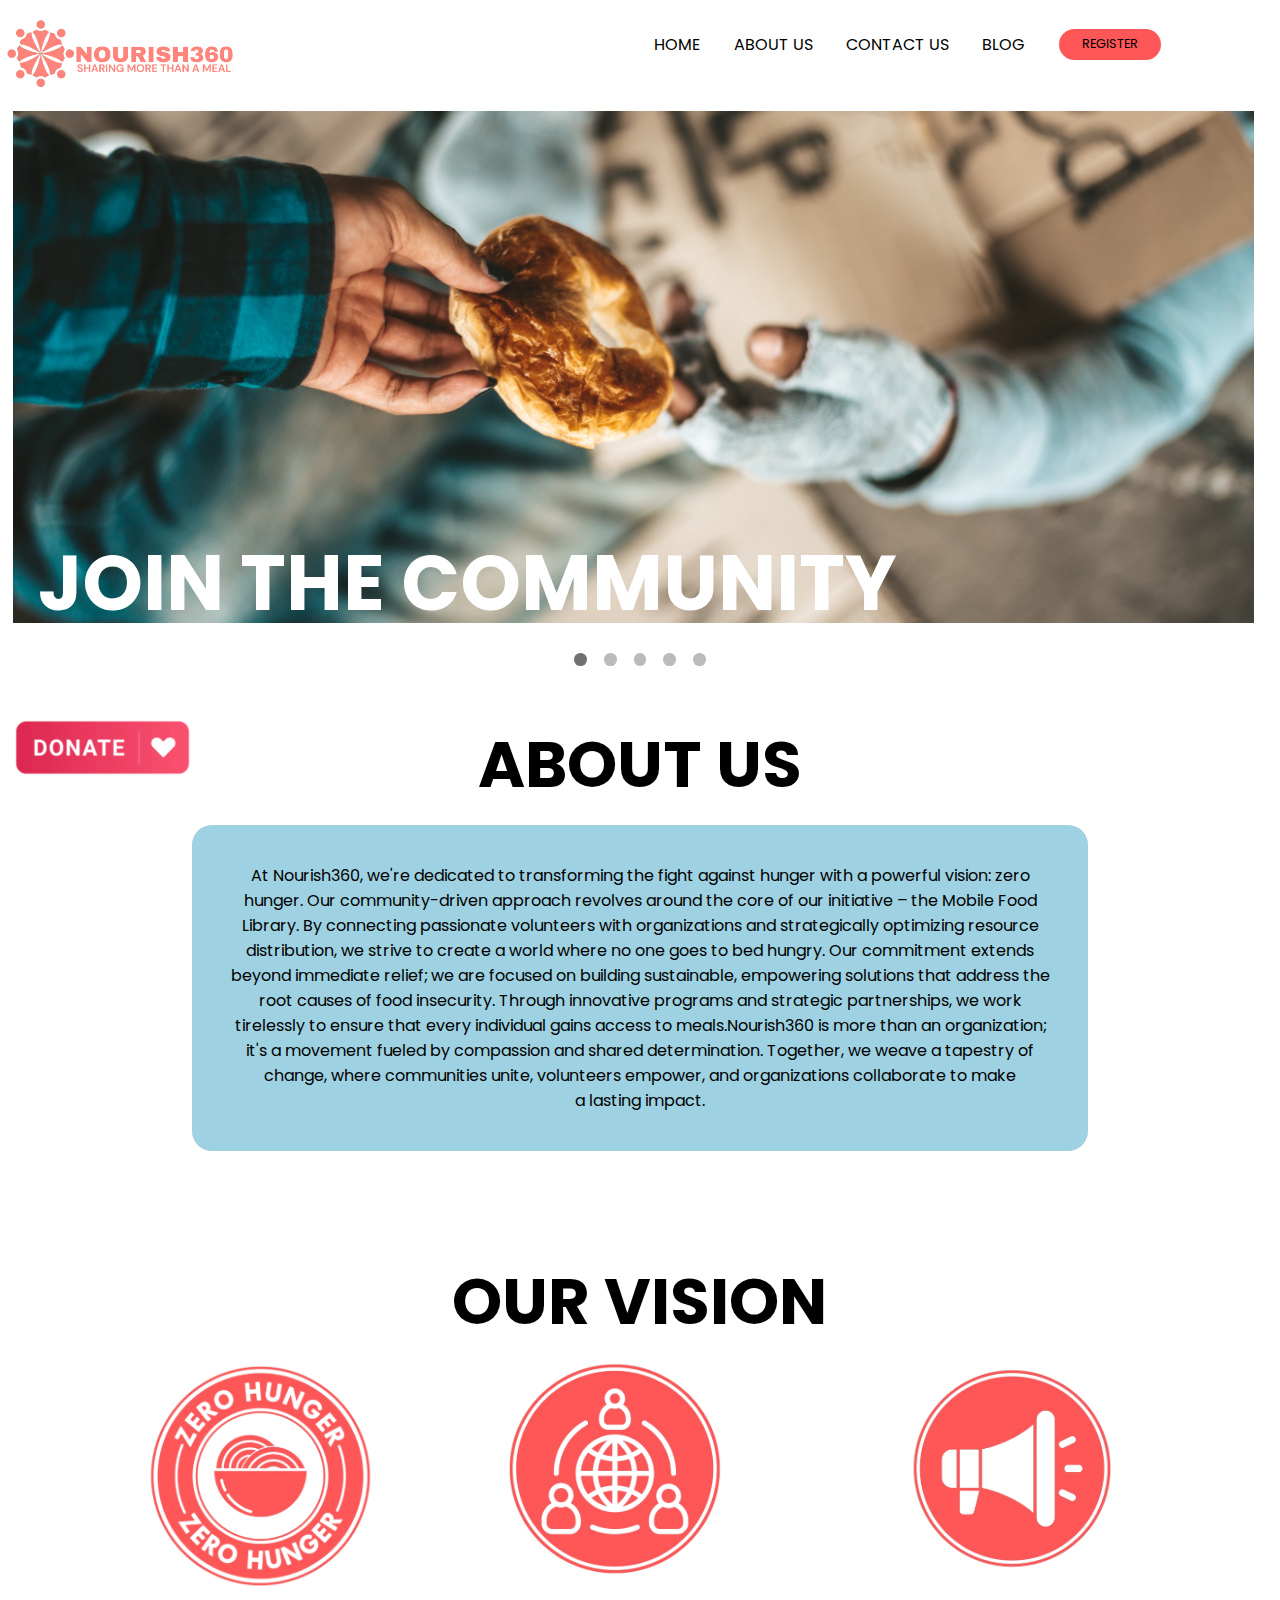
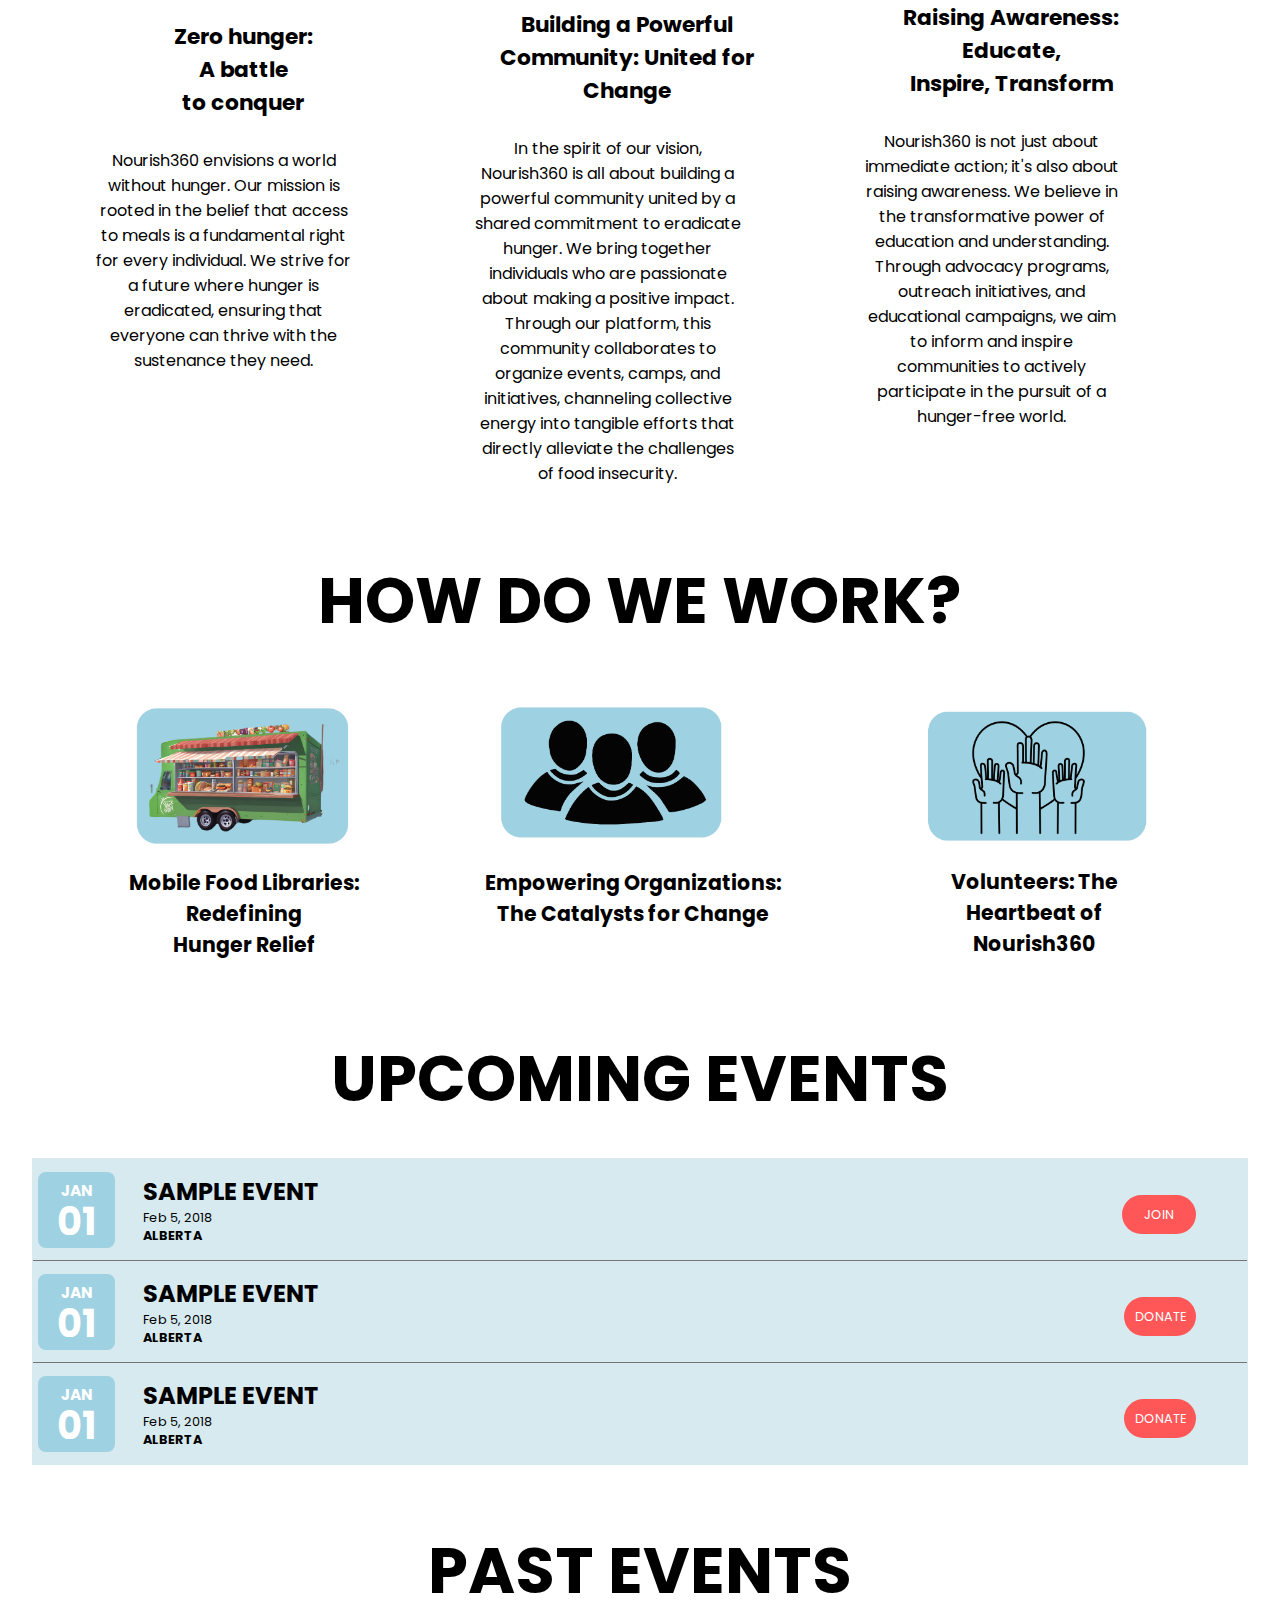
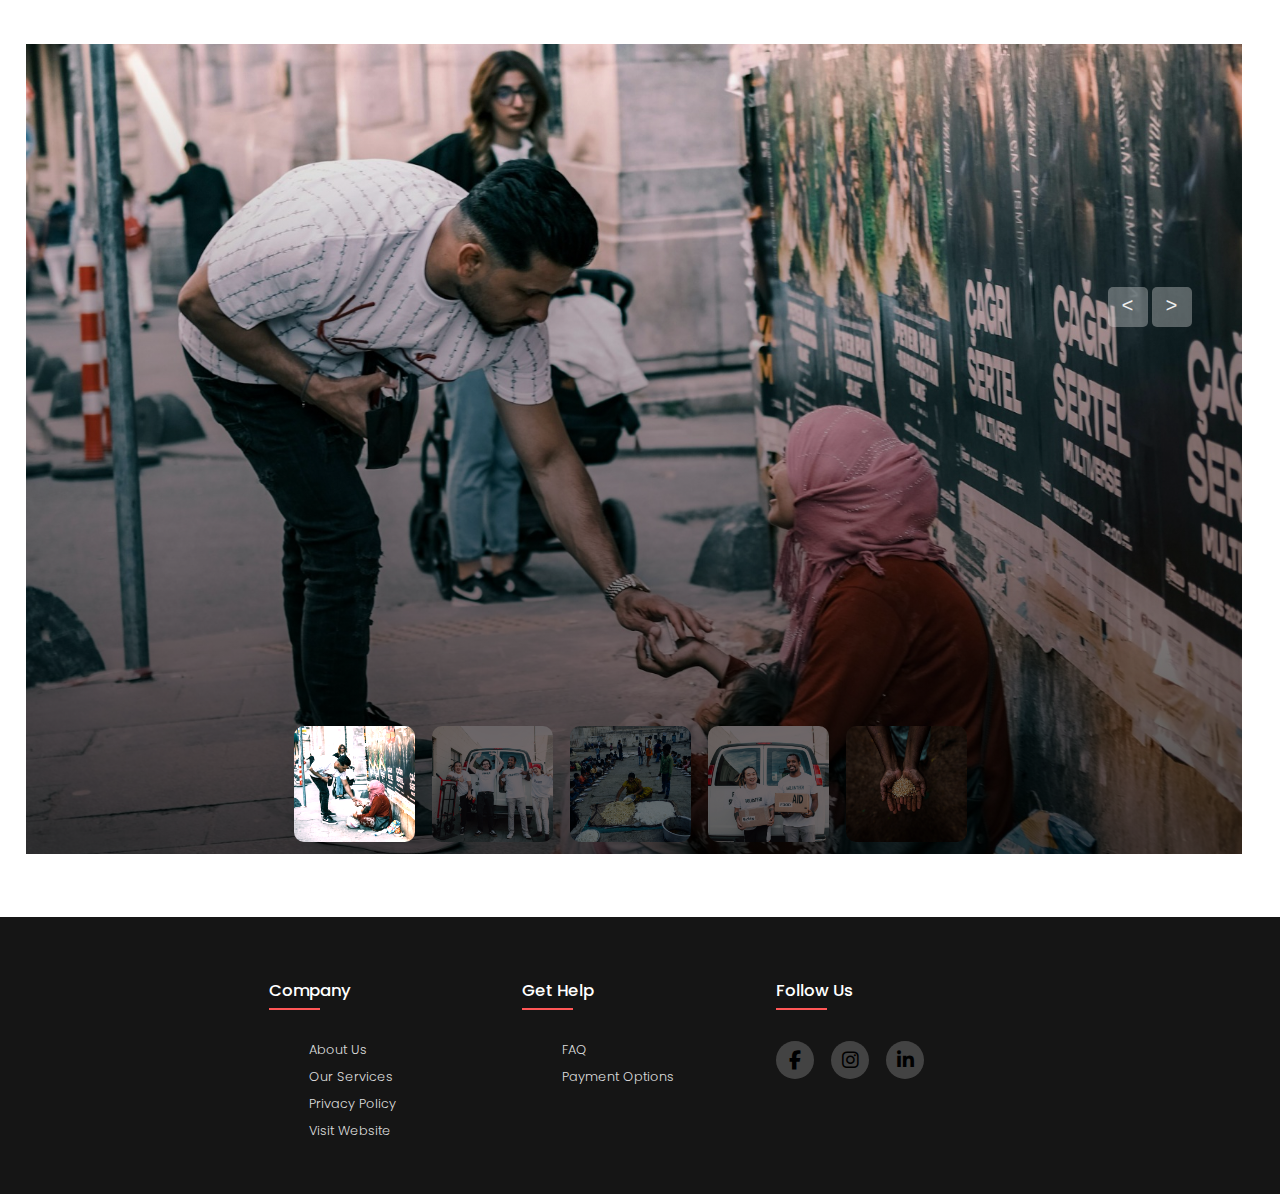
==== index.html @ f9d971f1 "Add files via upload" ====
<!DOCTYPE html>
<html lang="en">
<head>
    <meta charset="UTF-8">
    <meta name="viewport" content="width=device-width, initial-scale=1.0">
    <link rel="stylesheet" href="style.css">
    <link rel="stylesheet" href="https://cdnjs.cloudflare.com/ajax/libs/font-awesome/6.2.1/css/all.min.css" />
     <script src="https://code.jquery.com/jquery-3.6.4.min.js"></script>
    <title>Zero Hunger</title>
</head>
<body>
    <div class="header">
        <div class="logo"><img src="images/nourish.png" alt=""></div>
        <div class="donate">
          <a href="#">
            <img src="images/donateUs.png" alt="">
          </a>
        </div>
        <div>
           <ul class="nav">
            <li><a href="">HOME</a></li>
            <li><a href="">ABOUT US</a></li>
            <li><a href="">CONTACT US</a></li>
            <li><a href="">BLOG</a></li>
            <li><a href="#"><button id="register"><a href="registerPage.html" target="_blank">REGISTER</a></button></a></li>
           </ul>
        </div>
       
  
  
  <h1 class="community">JOIN THE COMMUNITY</h1>
  <div class="slideshow-container">
  
  <!-- Slide 1 -->
  <div class="mySlides fade">
    <div class="numbertext">1 / 5</div>
    <img src="./images/image1.jpg" style="width: 97vw; height: 40vw; object-position: center;">
  </div>
  
  <!-- Slide 2 -->
  <div class="mySlides fade">
    <div class="numbertext">2 / 5</div>
    <img src="./images/image2.jpg" style="width: 97vw; height: 40vw; object-position: center;">
  </div>
  
  <!-- Slide 3 -->
  <div class="mySlides fade">
    <div class="numbertext">3 / 5</div>
    <img src="./images/image3.jpg" style="width: 97vw; height: 40vw; object-position: center;">
    
  </div>
  
  <!-- Slide 4 -->
  <div class="mySlides fade">
    <div class="numbertext">4 / 5</div>
    <img src="./images/image4.jpg" style="width: 97vw; height: 40vw; object-position:top;">
   
  </div>
  
  <!-- Slide 5 -->
  <div class="mySlides fade">
    <div class="numbertext">5 / 5</div>
    <img src="./images/image5.jpg" style="width: 97vw; height: 40vw; object-position: center;">
 
  </div>
  
  </div>
  <br>
  
  <div class="dots" style="text-align:center">
    <span class="dot"></span> 
    <span class="dot"></span> 
    <span class="dot"></span>
    <span class="dot"></span>
    <span class="dot"></span>
  </div>

    </div>
    <div class="about">
        <h1 class="h1">ABOUT US</h1>
        <div class="about-para">
          At Nourish360, we're dedicated to transforming the fight against hunger with a powerful vision: zero hunger. Our community-driven approach revolves around the core of our initiative – the Mobile Food Library. By connecting passionate volunteers with organizations and strategically optimizing resource distribution, we strive to create a world where no one goes to bed hungry. Our commitment extends beyond immediate relief; we are focused on building sustainable, empowering solutions that address the root causes of food insecurity. Through innovative programs and strategic partnerships, we work tirelessly to ensure that every individual gains access to meals.Nourish360 is more than an organization; it's a movement fueled by compassion and shared determination. Together, we weave a tapestry of change, where communities unite, volunteers empower, and organizations collaborate to make a lasting impact.</div>
    </div>
    <div class="vision">
        <h1 class="h1">OUR VISION</h1>
        <div class="visions">
            <div><img class="img1" src="./images/vision1.png" alt="">
              <h4>Zero hunger:<br> A battle <br>to conquer</h4>
            <p>Nourish360 envisions a world without hunger. Our mission is rooted in the belief that access to meals is a fundamental right for every individual. We strive for a future where hunger is eradicated, ensuring that everyone can thrive with the sustenance they need.
            </p></div>
            <div><img class="img2" src="./images/vision2.png" alt=""> 
              <h4>Building a Powerful Community: United for Change
              </h4>
              <p>In the spirit of our vision, Nourish360 is all about building a powerful community united by a shared commitment to eradicate hunger. We bring together individuals who are passionate about making a positive impact. Through our platform, this community collaborates to organize events, camps, and initiatives, channeling collective energy into tangible efforts that directly alleviate the challenges of food insecurity. 
              </p></div>
            <div>
              <img class="img3" src="./images/vision3.png" alt=""> 
              <h4>Raising Awareness:<br> Educate,<br> Inspire, Transform
              </h4>
              <p>Nourish360 is not just about immediate action; it's also about raising awareness. We believe in the transformative power of education and understanding. Through advocacy programs, outreach initiatives, and educational campaigns, we aim to inform and inspire communities to actively participate in the pursuit of a hunger-free world.</p></div>
        </div>
    </div>
    <div class="work">
      <h1 class="h1">HOW DO WE WORK?</h1>
      <div class="works">
        <div><img class="img1" src="./images/truck.png" alt="">
        <p>Mobile Food Libraries: Redefining Hunger Relief</p></div>
        <div><img src="./images/organisation.png" alt=""> <p>Empowering Organizations: The Catalysts for Change</p></div>
        <div><img class="img2" src="./images/volunteer.png" alt=""> <p>Volunteers: The Heartbeat of Nourish360</p></div>
    </div>
    </div>
    <div class="upcoming">
      <h1 class="h1">UPCOMING EVENTS</h1>
      <div class="event-calendar">
        <div class="events-body">
          <ul>
             <li>
               <a href="">
              <div class="event-left-content">
                <div class="title-event">
                   <h2> sample event</h2>
                  <div class="event-date"> Feb 5, 2018</div>
                  <div class="event-location"> Alberta</div>
                </div>
              </div>
              <div class="event-icon"> 
                <div class="month">jan </div> 
                <div class="date">01 </div> 
              </div>
               </a>
               <div >
                <button class="buttons join">JOIN</button>
               </div>
            </li>
            <li>
               <a href="">
              <div class="event-left-content">
                <div class="title-event">
                   <h2> sample event</h2>
                  <div class="event-date"> Feb 5, 2018</div>
                  <div class="event-location"> Alberta</div>
                </div>
              </div>
              <div class="event-icon"> 
                <div class="month">jan </div> 
                <div class="date">01 </div> 
              </div>
               </a>
               <div>
                <button class="donate buttons">DONATE</button>
               </div>
            </li>
            
             <li>
               <a href="">
              <div class="event-left-content">
                <div class="title-event">
                   <h2> sample event</h2>
                  <div class="event-date"> Feb 5, 2018</div>
                  <div class="event-location"> Alberta</div>
                </div>
              </div>
              <div class="event-icon"> 
                <div class="month">jan </div> 
                <div class="date">01 </div> 
              </div>
               </a>
               <div >
                <button class="donate buttons">DONATE</button>
               </div>
            </li>
                
                
          </ul>
        </div>
        
      </div>
    </div>
    <div class="past-events">
      <h1 class="h1">PAST EVENTS</h1>
      <div class="slider">
        <!-- list Items -->
        <div class="list">
            <div class="item active">
                <img src="images/past1.jpg">
                <div class="content">
                    <p></p>
                    <h2></h2>
                    <p>
                    
                    </p>
                </div>
            </div>
            <div class="item">
                <img src="images/past2.jpg">
                <div class="content">
                    <p></p>
                    <h2></h2>
                    <p>
                      
                    </p>
                </div>
            </div>
            <div class="item">
                <img src="images/past3.jpg">
                <div class="content">
                    <p></p>
                    <h2></h2>
                    <p>
                       
                    </p>
                </div>
            </div>
            <div class="item">
                <img src="images/past4.jpg">
                <div class="content">
                    <p></p>
                    <h2></h2>
                    <p>
                       
                    </p>
                </div>
            </div>
            <div class="item">
                <img src="images/past5.jpg">
                <div class="content">
                    <p></p>
                    <h2></h2>
                    <p>
                        
                    </p>
                </div>
            </div>
        </div>
        <!-- button arrows -->
        <div class="arrows">
            <button id="prev"><</button>
            <button id="next">></button>
        </div>
        <!-- thumbnail -->
        <div class="thumbnail">
            <div class="item active">
                <img src="images/past1.jpg">
            </div>
            <div class="item">
                <img src="images/past2.jpg">
               
            </div>
            <div class="item">
                <img src="images/past3.jpg">
               
            </div>
            <div class="item">
                <img src="images/past4.jpg">
                
            </div>
            <div class="item">
                <img src="images/past5.jpg">
                
            </div>
        </div>
    </div>

  
    </div>
    <div class="downloads">
      <img src="" alt="">
      <img src="" alt="">
    </div>
    <footer class="footer">
      <div class="container row">
        <div class="footer-col">
          <h4>company</h4>
          <ul>
            <li><a href="#">about us</a></li>
            <li><a href="#">our services</a></li>
            <li><a href="#">privacy policy</a></li>
            <li><a href="#">visit website</a></li>
          </ul>
        </div>
        <div class="footer-col">
          <h4>get help</h4>
          <ul>
            <li><a href="#">FAQ</a></li>
            <li><a href="#">payment options</a></li>
          </ul>
        </div>
        <div class="footer-col">
          <h4>follow us</h4>
          <div class="social-links">
            <a href="#"><i class="fa-brands fa-facebook-f"></i></a>
            <a href="#"><i class="fa-brands fa-instagram"></i></a>
            <a href="#"><i class="fa-brands fa-linkedin-in"></i></a>
          </div>
        </div>
      </div>
    </footer>
    <script src="script.js"></script>
</body>
</html>
---- style.css ----
@import url('https://fonts.googleapis.com/css2?family=Barlow+Semi+Condensed:wght@600&family=Lunasima&family=M+PLUS+Rounded+1c&family=Poppins:wght@200;300&family=Roboto:wght@300&family=Rubik+Moonrocks&family=Signika+Negative:wght@300&family=Vast+Shadow&family=Wendy+One&display=swap');
*{
    font-family: 'Poppins', sans-serif;
    text-decoration: none;
    list-style-type: none;
    color:black;
    box-sizing: border-box;
}
body{
    width: 100%;
    height:100%;
    margin: 0;
    padding: 0;
    overflow-x: hidden;
   color:black;
}
*::selection{
  background-color: #9ED1E1;
}
.header{
    height: 8vw;
}
.nav{
    display: flex;
    position: absolute;
    right: 8vw;
    top:1vw;
    align-items: center;
    justify-content: space-evenly;
}
.nav li{
    padding-left: 1.3vw;
    padding-right: 1.3vw;
    
}
.nav a:hover{
    color: #FF5757;
}
#register{
    background-color:#FF5757;
    width:8vw;
    padding: 0.4rem;
    color:white;
    font-size: 1vw;
    border: none;
      border-radius: 20px;
}
.cover .main{
    position: absolute;
    top:7vw;
    left: 1vw;

}
.line1{
    position: relative;
     top:5vw;
}
.logo img{
    width:19vw;
    /* padding: 1vw 1vw 0 1vw; */
}
/* Slideshow container */
#slideshow-container {
  width: 98vw;
  height: 40vw;
  overflow: hidden;
  position: relative;
  margin: auto;
  top:100%;
}

.community{
  position:absolute;
  top: 37vw;
  z-index: 10;
  left:3vw;
  color:white;
  font-size: 6vw;

}
.works p{
  font-weight: bold;
  font-size: 1.6vw;
}
/* Hide the images by default */


/* Next & previous buttons */
.prev, .next {
  cursor: pointer;
  position: absolute;
  top: 50%;
  width: auto;
  margin-top: 1vw;
  padding: 1vw;
  color: white;
  font-weight: bold;
  font-size: 1vw;
  transition: 0.6s ease;
  border-radius: 0 3px 3px 0;
  user-select: none;
}

/* Position the "next button" to the right */
.next {
  right: 0;
  border-radius: 3px 0 0 3px;
}

/* On hover, add a black background color with a little bit see-through */
.prev:hover, .next:hover {
  background-color: rgba(0,0,0,0.8);
}

.mySlides {display: none;}
img {vertical-align: middle;}

/* Slideshow container */
.slideshow-container {
  width: 95vw;
  position: relative;

  margin-left: 1vw;
  top:-2vw;
}

/* Caption text */
.text {
  color: #f2f2f2;
  font-size: 1vw;
  padding: 8px 12px;
  position: absolute;
  bottom: 8px;
  width: 100%;
  text-align: center;
}

/* Number text (1/3 etc) */
.numbertext {
  color: #f2f2f2;
  font-size: 12px;
  padding: 8px 12px;
  position: absolute;
  top: 0;
}
.donate a img{
  position: fixed;
  width: 14vw;
  bottom:8vw;
  z-index:99;
  left:1vw;
}
/* The dots/bullets/indicators */
.dot {
  cursor: pointer;
  height: 1vw;
  width: 1vw;
  margin: 0 0.5vw;
  background-color: #bbb;
  border-radius: 50%;
  display: inline-block;
  transition: background-color 0.6s ease;
}

.active, .dot:hover {
  background-color: #717171;
}

/* Fading animation */
.fade {
  animation-name: fade;
  animation-duration: 1.5s;
}
.visions h4{
  font-size: 1.7vw;
  width: 80%;
  position: relative;
  text-align: center;
}
.visions p{
  text-align: center;
  width: 70%;
}
.works p{
  text-align: center;
  width:70%;
  position: relative;
  left:4vw;
}
#register a:hover{
  color:#DDD;
}
@keyframes fade {
  from {opacity: .4}
  to {opacity: 1}
}
.dots{
    position: relative;
    top:-2vw;
}
.mySlides img
{
   object-fit: cover;
   object-position: center;
   position: relative;

}
.title-event h2{
  color:black;
}
.about{
    position: relative;
    top:47vw;
}
 .h1{ 
    display: flex; 
    flex-direction: row; 
    font-size: 5vw;
    margin: 1vw;
    font-weight: 6000;
} 
.about-para{
    margin: 0 15vw;
    padding: 3vw;
    border-radius: 20px ;
    text-align: center;
    background-color: #9ED1E1;
}
  
.h1:before, 
.h1:after { 
    content: ""; 
    /* flex: 1 1;  */
    border-bottom: 1px solid black;
   
    margin: auto; 
   
} 
.vision{
    position: relative;
    top:54vw;
}
.visions, .works{
    display: flex;
    width:90%;
    margin-left: 5%;
}
.visions img{
    width: 18vw;
    margin: 0 5vw;
    position: relative;

}
.visions .img1{
    width:20vw;
    left:-2vw;
}
.visions .img2{
  left:-3vw;
}
.visions .img3{
  left: -3vw;
    width:20vw;
}
.work{
  position: relative;
    top:57vw;
}
.works img{
  width: 18vw;
  margin: 3vw 5vw 0 5vw;
}
.upcoming{
  position: relative;
    top:60vw;
}
.visions{
  position: relative;
  left:2vw;
}
.event-calendar *,
.event-calendar div
{
  -webkit-transition: all 0.3s ease;
-moz-transition: all 0.3s ease;
-ms-transition: all 0.3s ease;
-o-transition: all 0.3s ease;
transition: all 0.3s ease;
}


.event-calendar {
  border:1px solid #d7eaef;
  width:95%;
  margin: 2.5%;
  background:#d7eaef;

}

.event-calendar a {
  text-decoration:none;
  color:#181718;
  

}

.event-calendar a:hover {
  opacity:.7;
  color:#9ED1E1;
}

.event-calendar a:hover .title-event {
  transform:translate(5%,0);
  -webkit-transform:translate(5%,0);
  -moz-transform:translate(5%,0);
  
}



.event-calendar ul,
.event-calendar ul li,
.event-calendar h1,
.event-calendar h2
{
  margin:0;
  padding:0;
  list-style:none;
}

.event-calendar .events-body ul li {
  position:relative;
   border-bottom:1px solid #777474;
}
.event-calendar .events-body ul li:last-child {
  border:0;
}

.event-calendar .heading-title {
  padding:10px 20px;
  text-transform:uppercase;
  border-bottom:4px solid #000;
  font-size:.9em;
  position:relative;
}

.event-calendar .icon-box {
  position:absolute;
  right:20px;
  top:0;
  bottom:0;
  margin:auto;
  height:6vw;
  font-size:1.8em;
}

/* EVENTS LEFT CONTES */
.event-calendar .event-left-content {
  padding:15px 20px;
}


.event-calendar .event-left-content .title-event {
  width:80%;
}

.event-calendar .event-left-content .title-event h2 {
  text-transform:uppercase;
  margin-right:6vw;
  padding:0;

}

.event-calendar .event-left-content .event-date {
  font-size:.8em;
}

.event-calendar .event-left-content .event-location {
  text-transform:uppercase;
  font-weight:bold;
  font-size:.8em;
}


/* EVENT ICON HOLDER  */
.event-calendar .event-icon{
  position:absolute;
  width:auto;
  height:6vw;
  display:block;
  background:#9ED1E1;
  left:0.4vw;
  top:0;
  bottom:0;
  margin:auto;
  text-align:center;
  color:#fff;
  width: 6vw;
  -webkit-border-radius: 8px;
  border-radius: 8px;
  
  padding:2px 10px;
    
}

.event-calendar .event-icon .month,
.event-calendar .event-icon .date {
  display:block;
}

.event-calendar .event-icon .month {
  text-transform:uppercase;
  font-weight:bold;
  font-size:1.2vw;
  margin-top:5px;
  color:white;
}

.event-calendar .event-icon .date {
  font-size:3vw;
  font-weight:bold;
  color: white;
  margin-top: -0.7vw;;
}
.title-event{
  position: relative;
  left:7vw;
}
.buttons {
  position: absolute;
  right: 4vw;
  top:2.8vw;
  color: #fff;
  background-color: #FF5757;
  border:none ;
  padding: 0.8vw;
  border-radius: 25px;
  font-size: 1vw;
}
.join{
  padding-left: 1.7vw;
  padding-right: 1.7vw;
}
.buttons:hover{
  font-size:1.2vw ;
}
.past-events{
  position: relative;
  top:62vw;
}
svg{
  width: 25px;
}
header{
  width: 1200px;
  max-width: 90%;
  margin: auto;
  display: grid;
  grid-template-columns: 50px 1fr 50px;
  grid-template-rows: 50px;
  justify-content: center;
  align-items: center;
  position: relative;
  z-index: 100;
}
header .logo{
  font-weight: bold;
}
header .menu{
  padding: 0;
  margin: 0;
  list-style: none;
  display: flex;
  justify-content: center;
  gap: 20px;
  font-weight: 500;
}
/* css slider */
.slider{
  height: 90vh;
  margin-top: 2vw;
  position: relative;
  width:95%;
  margin-left: 2vw;
}
.slider .list .item{
  position: absolute;
  inset: 0 0 0 0;
  overflow: hidden;
  opacity: 0;
  transition: .5s;
  color:white;
}
.slider .list .item img{
  width: 100%;
  height: 100%;
  object-fit: cover;
}
.slider .list .item::after{
  content: '';
  width: 100%;
  height: 100%;
  position: absolute;
  left: 0;
  bottom: 0;
  background-image: linear-gradient(
      to top, #000000b2 2%, transparent
  );
}
.slider .list .item .content{
  position: absolute;
  left: 10%;
  top: 20%;
  z-index: 1;
  width:35vw;
}
.slider .list .item .content p:nth-child(1){
  text-transform: uppercase;
  letter-spacing: 0.2vw;
}
.slider .list .item .content h2{
  font-size: 8vw;
  margin: 0;
}
.slider .list .item.active{
  opacity: 1;
  z-index: 10;
}
.item.active{
  background: none;
}

@keyframes showContent {
  to{
      transform: translateY(0);
      filter: blur(0);
      opacity: 1;
  }
}
.slider .list .item.active p:nth-child(1),
.slider .list .item.active h2,
.slider .list .item.active p:nth-child(3){
  transform: translateY(30px);
  filter: blur(20px);
  opacity: 0;
  animation: showContent .5s .7s ease-in-out 1 forwards;
}
.slider .list .item.active h2{
  animation-delay: 1s;
}
.slider .list .item.active p:nth-child(3){
  animation-duration: 1.3s;
}
.arrows{
  position: absolute;
  top: 30%;
  right: 50px;
  z-index: 100;
}
.arrows button{
  background-color: #eee5;
  border: none;
  font-family: monospace;
  width: 40px;
  height: 40px;
  border-radius: 5px;
  font-size: x-large;
  color: #eee;
  transition: .5s;
}
.arrows button:hover{
  background-color: #eee;
  color: black;
}
.thumbnail{
  position: absolute;
  bottom: -3vw;
  z-index: 11;
  display: flex;
  gap: 10px;
  width: 100%;
  padding: 0 1vw;
  box-sizing: border-box;
  overflow: auto;
  justify-content: center;
}
.thumbnail::-webkit-scrollbar{
  width: 0;
}
.thumbnail .item{
  width: 10vw;
  height: 13vw;
  filter: brightness(.5);
  transition: .5s;
  flex-shrink: 0;
}
.thumbnail .item img{
  width: 95%;
  height: 70%;
  object-fit: cover;
  border-radius: 10px;
}
.thumbnail .item.active{
  filter: brightness(1.5);
}
.thumbnail .item .content{
  position: absolute;
  inset: auto 10px 10px 10px;
}
.content p, h2{
  color:#fff;
}
.list{
  width:95%;
}

.footer {
  background-color: #151515;
  padding: 3vw 20vw;
}

.container {
  margin: auto;
}

.row {
  display: flex;
  flex-wrap: wrap;
}

ul {
  list-style: none;
}

.footer-col {
  width: 33%;
  padding: 0 1vw;
}

.footer-col h4 {
  font-size: 1.3vw;
  color: #FFF;
  text-transform: capitalize;
  margin-bottom: 3vw;
  font-weight: 500;
  position: relative;
}

.footer-col h4::before {
  content: "";
  position: absolute;
  left: 0;
  bottom: -0.6vw;
  background-color:#FF5757;
  width: 4vw;
  height: 2px;
}

.footer-col ul li:not(:last-child) {
  margin-bottom: 0.7vw;
}

.footer-col ul li a {
  color: #DDD;
  display: block;
  font-size: 1vw;
  font-weight: 300;
  text-transform: capitalize;
  text-decoration: none;
  transition: all 0.3s ease;
}

.footer-col ul li a:hover {
  color: #FFF;
  padding-left: 1vw;
}

.footer-col .social-links a {
  color: #FFF;
  background-color: rgba(255, 255, 255, 0.2);
  display: inline-block;
  height: 3vw;
  width: 3vw;
  font-size: 1.5vw;
  border-radius: 50%;
  text-align: center;
  margin: 0 1vw 1vw 0;
  line-height: 3.2vw;
  transition: all 0.5s ease;
}

.footer-col .social-links a:hover {
  color: #151515;
  background-color: #FFF;
}
.footer{
  position: relative;
  top:65vw;
}
@media(max-width: 767px) {
  .footer-col {
    width: 50%;
    margin-bottom: 30px;
  }
}

@media(max-width: 574px) {
  .footer-col {
    width: 100%;
  }
}
@media screen and (max-width: 678px) {
  .thumbnail{
      justify-content: start;
  }
  .slider .list .item .content h2{
      font-size: 60px;
  }
  .arrows{
      top: 10%;
  }
}
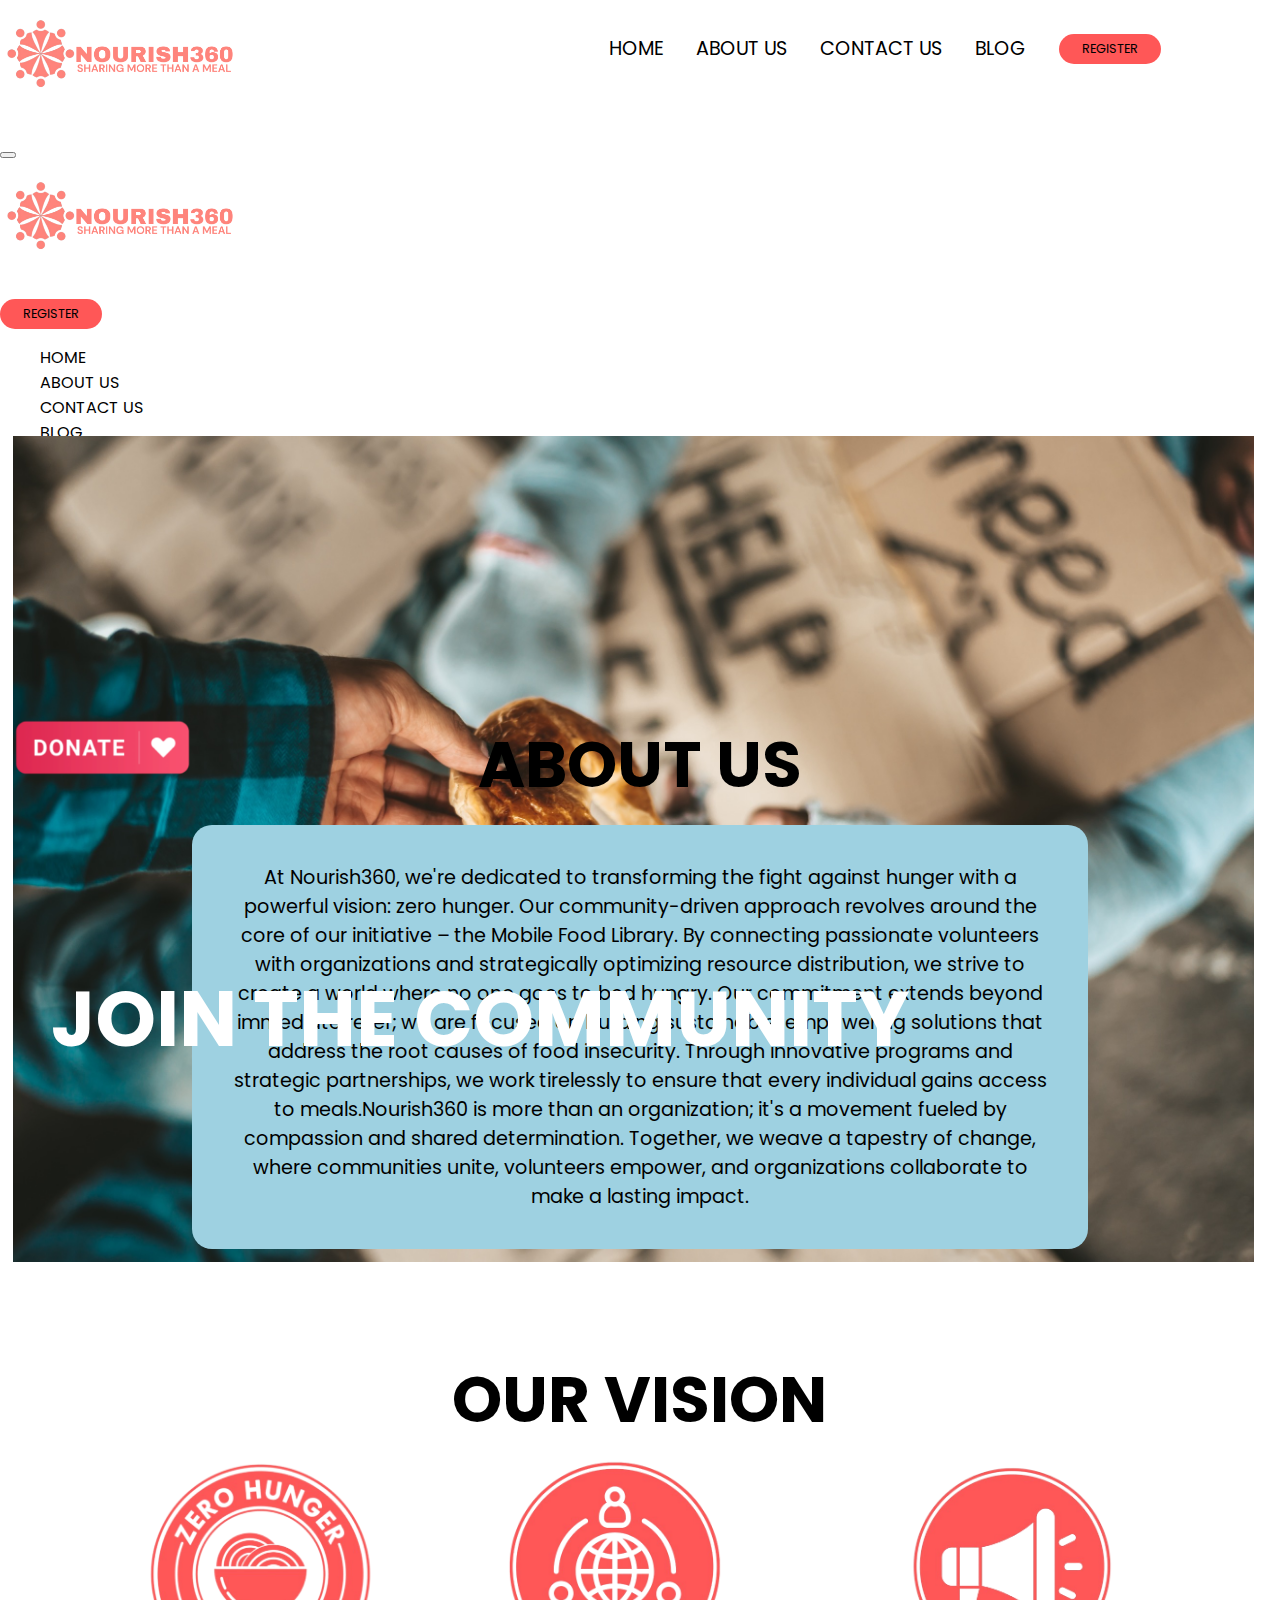
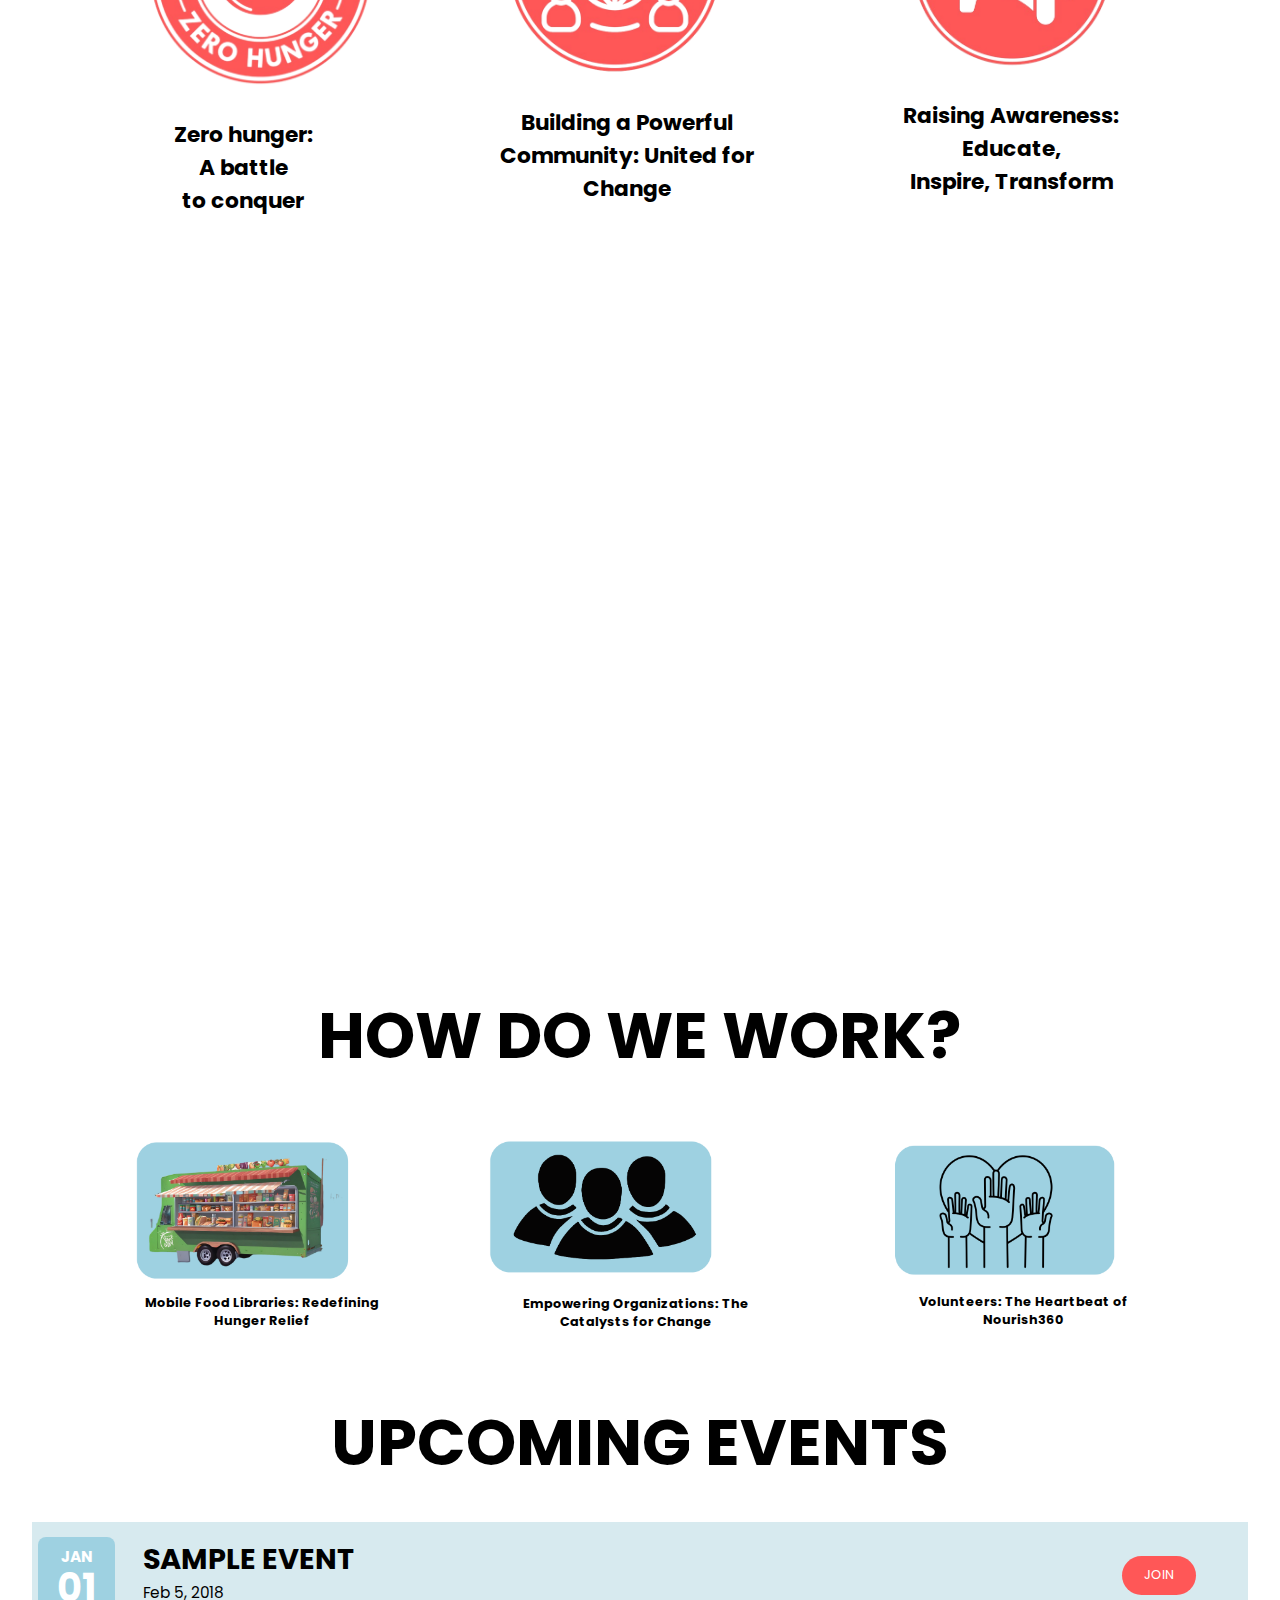
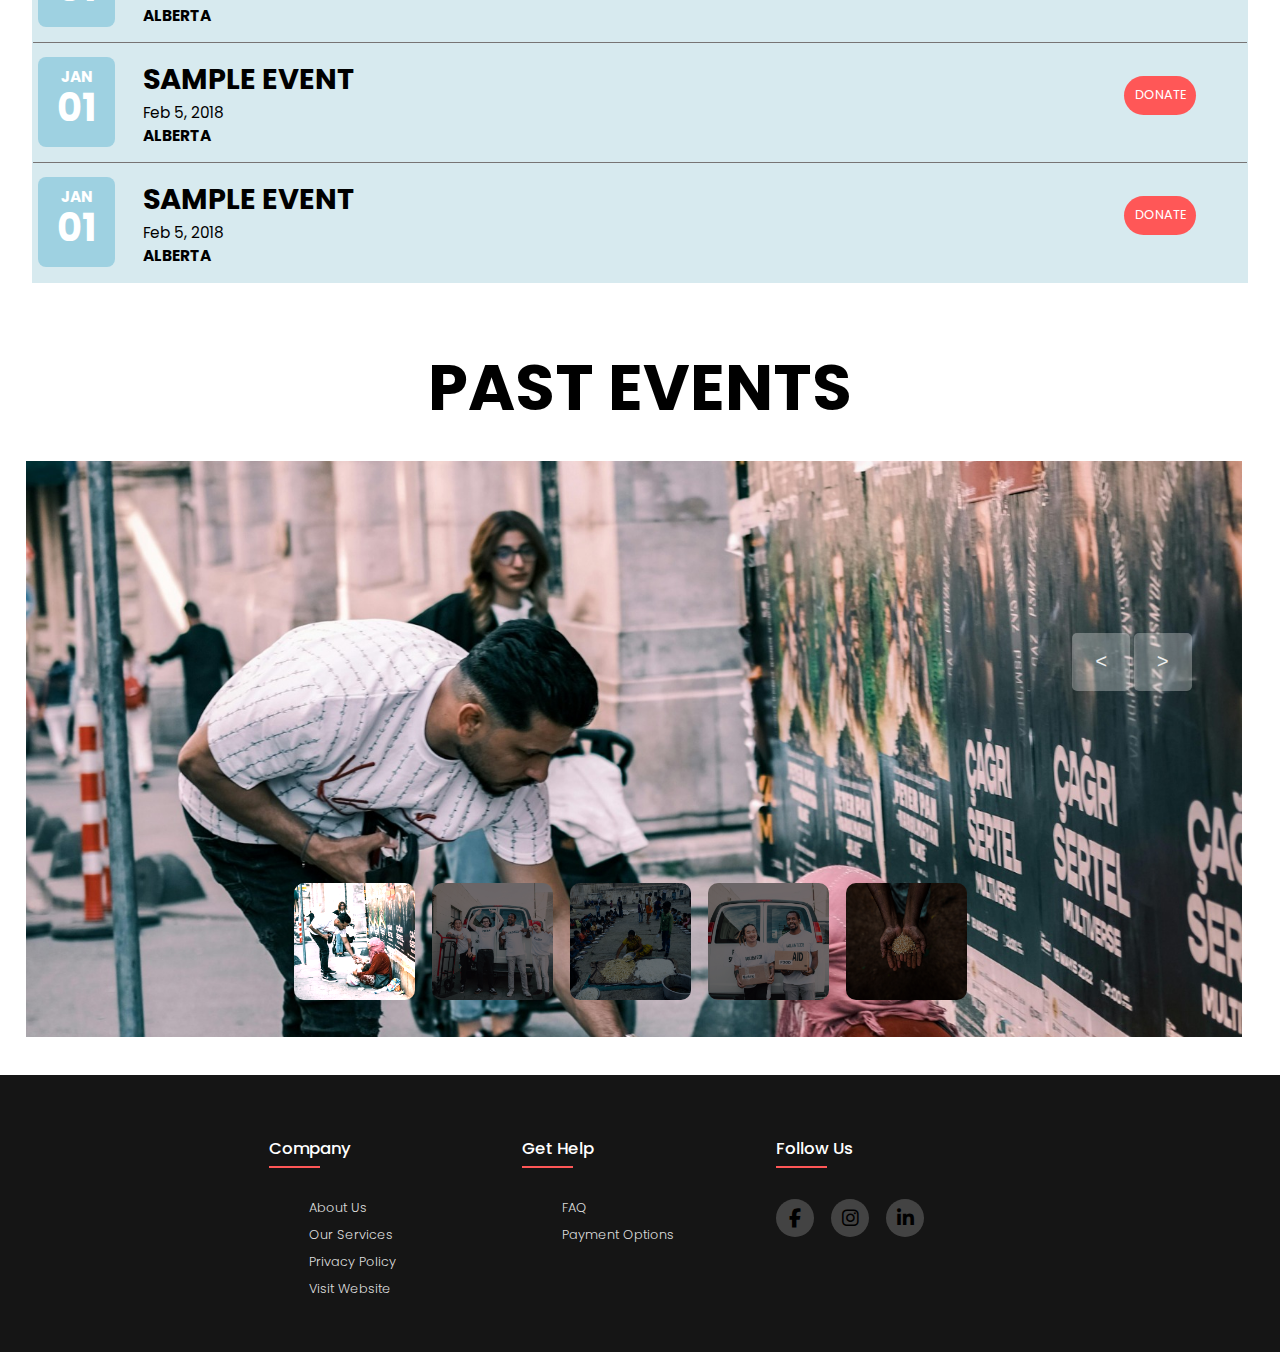
==== commit d7550036: "Update index.html" ====
--- a/index.html
+++ b/index.html
@@ -10,6 +10,7 @@
 </head>
 <body>
     <div class="header">
+      <div class="navigation">
         <div class="logo"><img src="images/nourish.png" alt=""></div>
         <div class="donate">
           <a href="#">
@@ -25,43 +26,66 @@
             <li><a href="#"><button id="register"><a href="registerPage.html" target="_blank">REGISTER</a></button></a></li>
            </ul>
         </div>
-       
-  
-  
-  <h1 class="community">JOIN THE COMMUNITY</h1>
+      </div>
+      <div class="top-bar">
+        <button class="top-bar__nav-toggle hamburger" id="top-nav-toggle">
+          <span></span>
+          <span></span>
+          <span></span>
+        </button>
+        <a href="#" class="top-bar__brand"><div class="logo"><img src="images/nourish.png" alt=""></div></a>
+        <div class="top-bar__social">
+          <a href="#"><button id="register"><a href="registerPage.html" target="_blank">REGISTER</a></button></a>
+        </div>
+        <nav class="top-bar__nav collapsed" id="top-bar__nav">
+          <ul class="top-bar__nav-list ">
+            <li><a href="#">HOME</a></li>
+            <li><a href="#">ABOUT US</a></li>
+            <li><a href="#">CONTACT US</a></li>
+            <li><a href="#">BLOG</a></li>
+          </ul>
+        </nav>
+      </div>
+    
+  
+  <!-- <h1 class="community">JOIN THE COMMUNITY</h1>S -->
   <div class="slideshow-container">
   
   <!-- Slide 1 -->
   <div class="mySlides fade">
-    <div class="numbertext">1 / 5</div>
-    <img src="./images/image1.jpg" style="width: 97vw; height: 40vw; object-position: center;">
+    
+    <img src="./images/image1.jpg" style="width: 97vw; object-position: center;">
   </div>
   
   <!-- Slide 2 -->
   <div class="mySlides fade">
-    <div class="numbertext">2 / 5</div>
-    <img src="./images/image2.jpg" style="width: 97vw; height: 40vw; object-position: center;">
+    
+    <img src="./images/image2.jpg" style="width: 97vw; object-position: center;">
   </div>
   
   <!-- Slide 3 -->
   <div class="mySlides fade">
-    <div class="numbertext">3 / 5</div>
-    <img src="./images/image3.jpg" style="width: 97vw; height: 40vw; object-position: center;">
+    
+    <img src="./images/image3.jpg" style="width: 97vw; object-position: center;">
     
   </div>
   
   <!-- Slide 4 -->
   <div class="mySlides fade">
-    <div class="numbertext">4 / 5</div>
-    <img src="./images/image4.jpg" style="width: 97vw; height: 40vw; object-position:top;">
+    
+    <img src="./images/image4.jpg" style="width: 97vw; object-position:top;">
    
   </div>
   
   <!-- Slide 5 -->
   <div class="mySlides fade">
-    <div class="numbertext">5 / 5</div>
-    <img src="./images/image5.jpg" style="width: 97vw; height: 40vw; object-position: center;">
+
+      <img src="./images/image5.jpg" style="width: 97vw;object-position: center;">
  
+  </div>
+  <div>
+    <h1 class="community">JOIN THE COMMUNITY</h1>
+
   </div>
   
   </div>
@@ -84,33 +108,30 @@
     <div class="vision">
         <h1 class="h1">OUR VISION</h1>
         <div class="visions">
-            <div><img class="img1" src="./images/vision1.png" alt="">
+            <div id="vision-holder"><img class="img1" src="./images/vision1.png" alt="">
               <h4>Zero hunger:<br> A battle <br>to conquer</h4>
-            <p>Nourish360 envisions a world without hunger. Our mission is rooted in the belief that access to meals is a fundamental right for every individual. We strive for a future where hunger is eradicated, ensuring that everyone can thrive with the sustenance they need.
-            </p></div>
-            <div><img class="img2" src="./images/vision2.png" alt=""> 
+            </div>
+            <div id="vision-holder"><img class="img2" src="./images/vision2.png" alt=""> 
               <h4>Building a Powerful Community: United for Change
               </h4>
-              <p>In the spirit of our vision, Nourish360 is all about building a powerful community united by a shared commitment to eradicate hunger. We bring together individuals who are passionate about making a positive impact. Through our platform, this community collaborates to organize events, camps, and initiatives, channeling collective energy into tangible efforts that directly alleviate the challenges of food insecurity. 
-              </p></div>
-            <div>
+              </div>
+            <div id="vision-holder">
               <img class="img3" src="./images/vision3.png" alt=""> 
               <h4>Raising Awareness:<br> Educate,<br> Inspire, Transform
               </h4>
-              <p>Nourish360 is not just about immediate action; it's also about raising awareness. We believe in the transformative power of education and understanding. Through advocacy programs, outreach initiatives, and educational campaigns, we aim to inform and inspire communities to actively participate in the pursuit of a hunger-free world.</p></div>
-        </div>
+              </div>
     </div>
     <div class="work">
       <h1 class="h1">HOW DO WE WORK?</h1>
       <div class="works">
-        <div><img class="img1" src="./images/truck.png" alt="">
+        <div id="work-holder"><img class="img1" src="./images/truck.png" alt="">
         <p>Mobile Food Libraries: Redefining Hunger Relief</p></div>
-        <div><img src="./images/organisation.png" alt=""> <p>Empowering Organizations: The Catalysts for Change</p></div>
-        <div><img class="img2" src="./images/volunteer.png" alt=""> <p>Volunteers: The Heartbeat of Nourish360</p></div>
+        <div id="work-holder"><img src="./images/organisation.png" alt=""> <p>Empowering Organizations: The Catalysts for Change</p></div>
+        <div id="work-holder"><img class="img2" src="./images/volunteer.png" alt=""> <p>Volunteers: The Heartbeat of Nourish360</p></div>
     </div>
     </div>
     <div class="upcoming">
-      <h1 class="h1">UPCOMING EVENTS</h1>
+      <h1 class="h1 hover-underline-animation">UPCOMING EVENTS</h1>
       <div class="event-calendar">
         <div class="events-body">
           <ul>
@@ -149,8 +170,7 @@
                <div>
                 <button class="donate buttons">DONATE</button>
                </div>
-            </li>
-            
+               </li>
              <li>
                <a href="">
               <div class="event-left-content">
@@ -168,12 +188,9 @@
                <div >
                 <button class="donate buttons">DONATE</button>
                </div>
-            </li>
-                
-                
+            </li> 
           </ul>
-        </div>
-        
+        </div> 
       </div>
     </div>
     <div class="past-events">
@@ -260,12 +277,6 @@
             </div>
         </div>
     </div>
-
-  
-    </div>
-    <div class="downloads">
-      <img src="" alt="">
-      <img src="" alt="">
     </div>
     <footer class="footer">
       <div class="container row">
@@ -297,4 +308,4 @@
     </footer>
     <script src="script.js"></script>
 </body>
-</html>+</html>
--- a/style.css
+++ b/style.css
@@ -24,6 +24,7 @@
     display: flex;
     position: absolute;
     right: 8vw;
+    font-size: 1.5vw;
     top:1vw;
     align-items: center;
     justify-content: space-evenly;
@@ -161,7 +162,9 @@
   display: inline-block;
   transition: background-color 0.6s ease;
 }
-
+.dots{
+  visibility: hidden;
+}
 .active, .dot:hover {
   background-color: #717171;
 }
@@ -211,6 +214,7 @@
 .about{
     position: relative;
     top:47vw;
+
 }
  .h1{ 
     display: flex; 
@@ -225,6 +229,10 @@
     border-radius: 20px ;
     text-align: center;
     background-color: #9ED1E1;
+    font-size: 1.5vw;
+}
+.about h4{
+  font-size: 1.5vw;
 }
   
 .h1:before, 
@@ -251,6 +259,10 @@
     position: relative;
 
 }
+.vision p{
+  font-size: 1vw;
+  margin-left: 1.7vw;
+}
 .visions .img1{
     width:20vw;
     left:-2vw;
@@ -385,8 +397,8 @@
 /* EVENT ICON HOLDER  */
 .event-calendar .event-icon{
   position:absolute;
-  width:auto;
-  height:6vw;
+  width:4vw;
+  height:7vw;
   display:block;
   background:#9ED1E1;
   left:0.4vw;
@@ -398,9 +410,7 @@
   width: 6vw;
   -webkit-border-radius: 8px;
   border-radius: 8px;
-  
-  padding:2px 10px;
-    
+  padding:0.2vw 0.1vw;
 }
 
 .event-calendar .event-icon .month,
@@ -425,11 +435,12 @@
 .title-event{
   position: relative;
   left:7vw;
+  font-size: 1.5vw;
 }
 .buttons {
   position: absolute;
   right: 4vw;
-  top:2.8vw;
+  top: 2.1rem;
   color: #fff;
   background-color: #FF5757;
   border:none ;
@@ -477,7 +488,7 @@
 }
 /* css slider */
 .slider{
-  height: 90vh;
+  height: 45vw;
   margin-top: 2vw;
   position: relative;
   width:95%;
@@ -493,16 +504,18 @@
 }
 .slider .list .item img{
   width: 100%;
-  height: 100%;
+  height: 70vw;
   object-fit: cover;
 }
 .slider .list .item::after{
   content: '';
   width: 100%;
-  height: 100%;
+  
   position: absolute;
   left: 0;
-  bottom: 0;
+  bottom: 130vw;
+  
+ 
   background-image: linear-gradient(
       to top, #000000b2 2%, transparent
   );
@@ -561,8 +574,8 @@
   background-color: #eee5;
   border: none;
   font-family: monospace;
-  width: 40px;
-  height: 40px;
+  width: 4.5vw;
+  height: 4.5vw;
   border-radius: 5px;
   font-size: x-large;
   color: #eee;
@@ -578,7 +591,9 @@
   z-index: 11;
   display: flex;
   gap: 10px;
+  height: 12vw;
   width: 100%;
+  top: 33vw;
   padding: 0 1vw;
   box-sizing: border-box;
   overflow: auto;
@@ -586,13 +601,15 @@
 }
 .thumbnail::-webkit-scrollbar{
   width: 0;
+  
 }
 .thumbnail .item{
   width: 10vw;
   height: 13vw;
-  filter: brightness(.5);
+  filter: brightness(.5); 
   transition: .5s;
   flex-shrink: 0;
+  
 }
 .thumbnail .item img{
   width: 95%;
@@ -602,11 +619,14 @@
 }
 .thumbnail .item.active{
   filter: brightness(1.5);
+  
 }
 .thumbnail .item .content{
   position: absolute;
   inset: auto 10px 10px 10px;
-}
+  height: 40vw;
+}
+
 .content p, h2{
   color:#fff;
 }
@@ -697,9 +717,9 @@
   position: relative;
   top:65vw;
 }
-@media(max-width: 767px) {
+/* @media(max-width: 767px) {
   .footer-col {
-    width: 50%;
+    width: ;
     margin-bottom: 30px;
   }
 }
@@ -708,7 +728,7 @@
   .footer-col {
     width: 100%;
   }
-}
+} */
 @media screen and (max-width: 678px) {
   .thumbnail{
       justify-content: start;
@@ -720,6 +740,3 @@
       top: 10%;
   }
 }
-
-
-
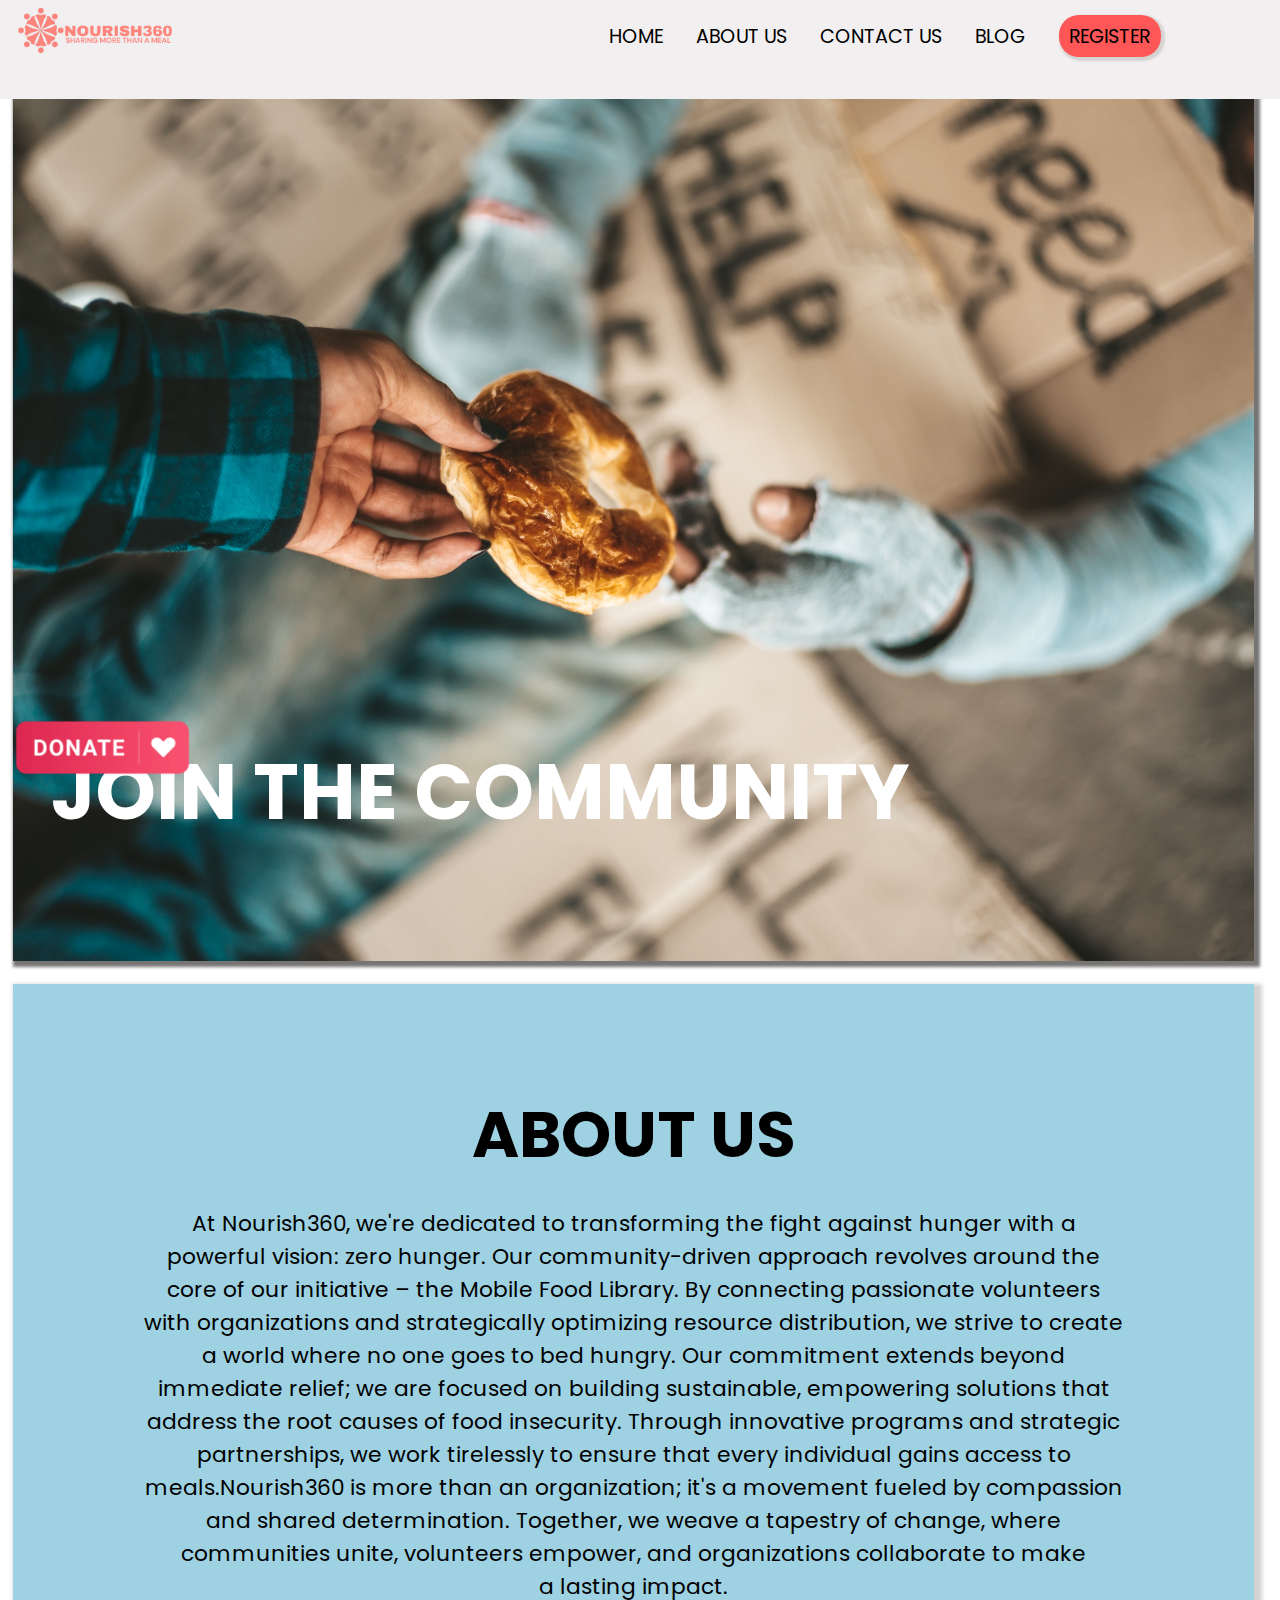
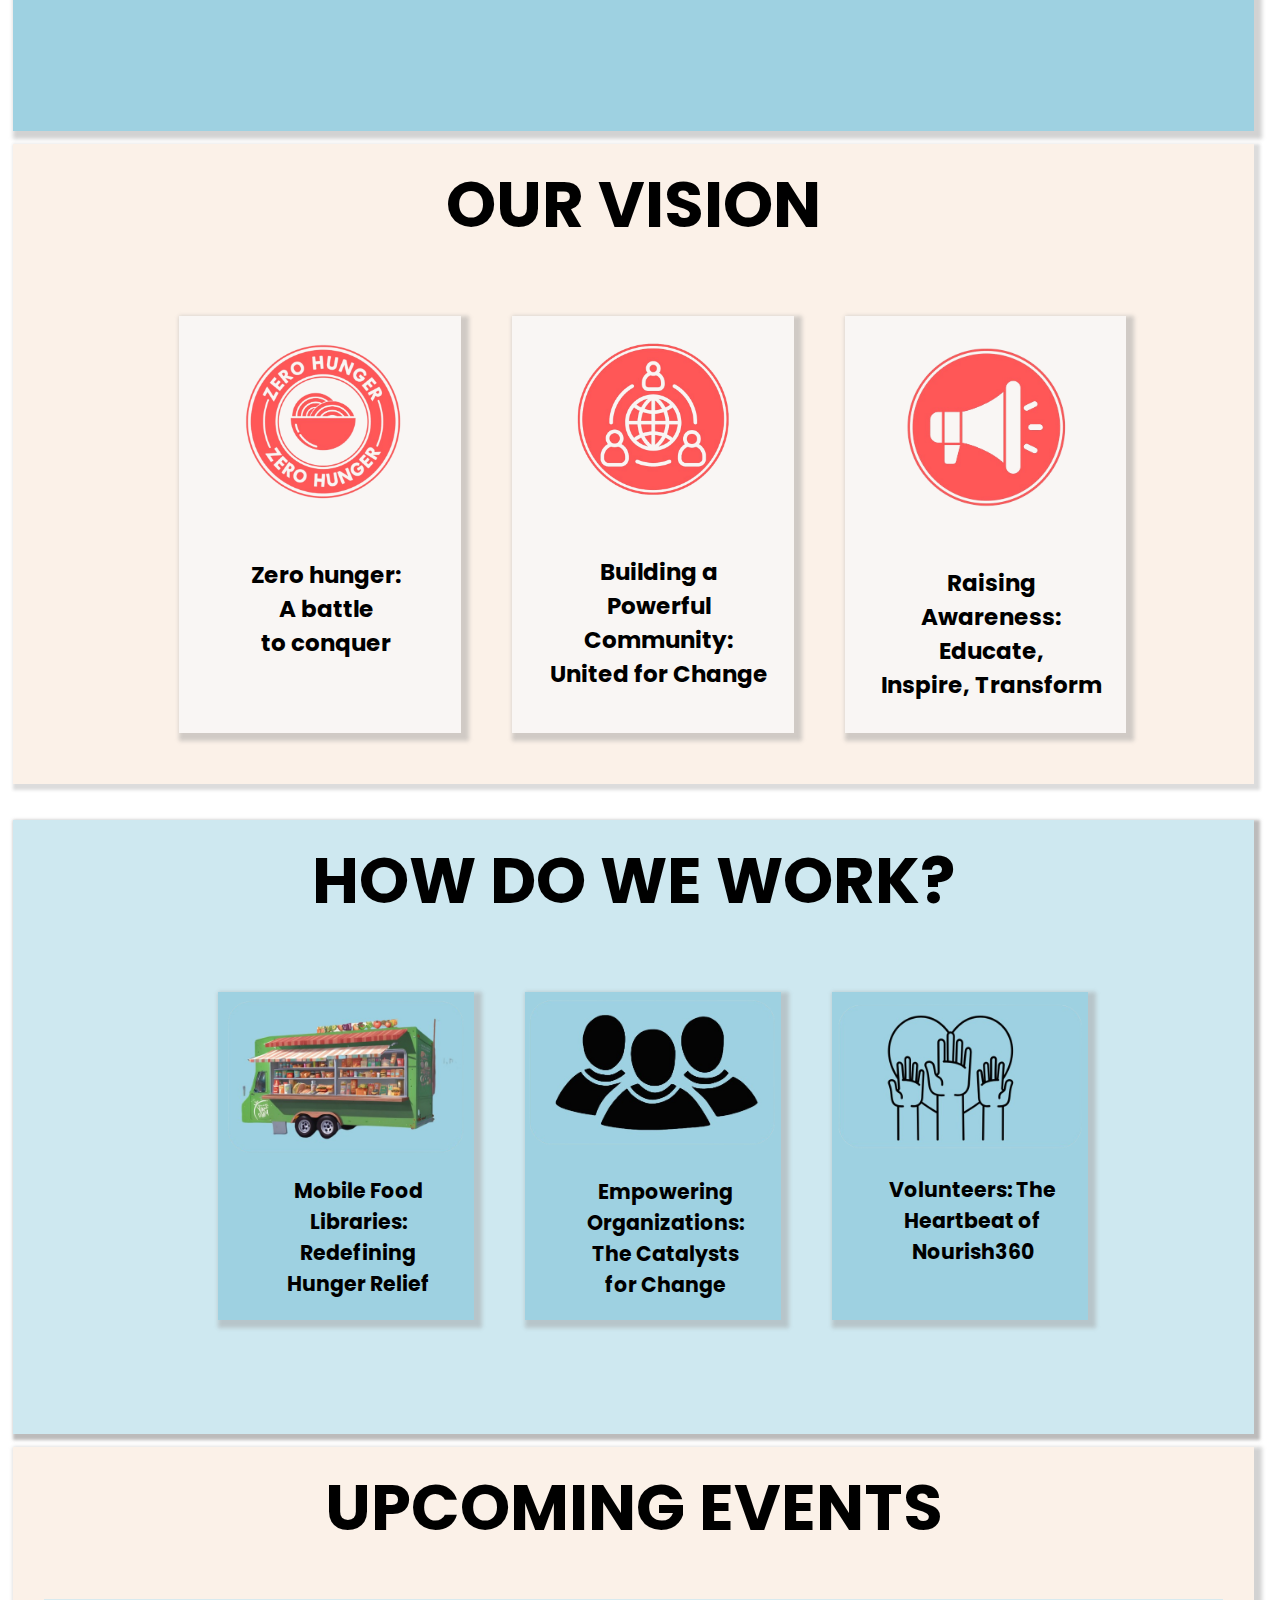
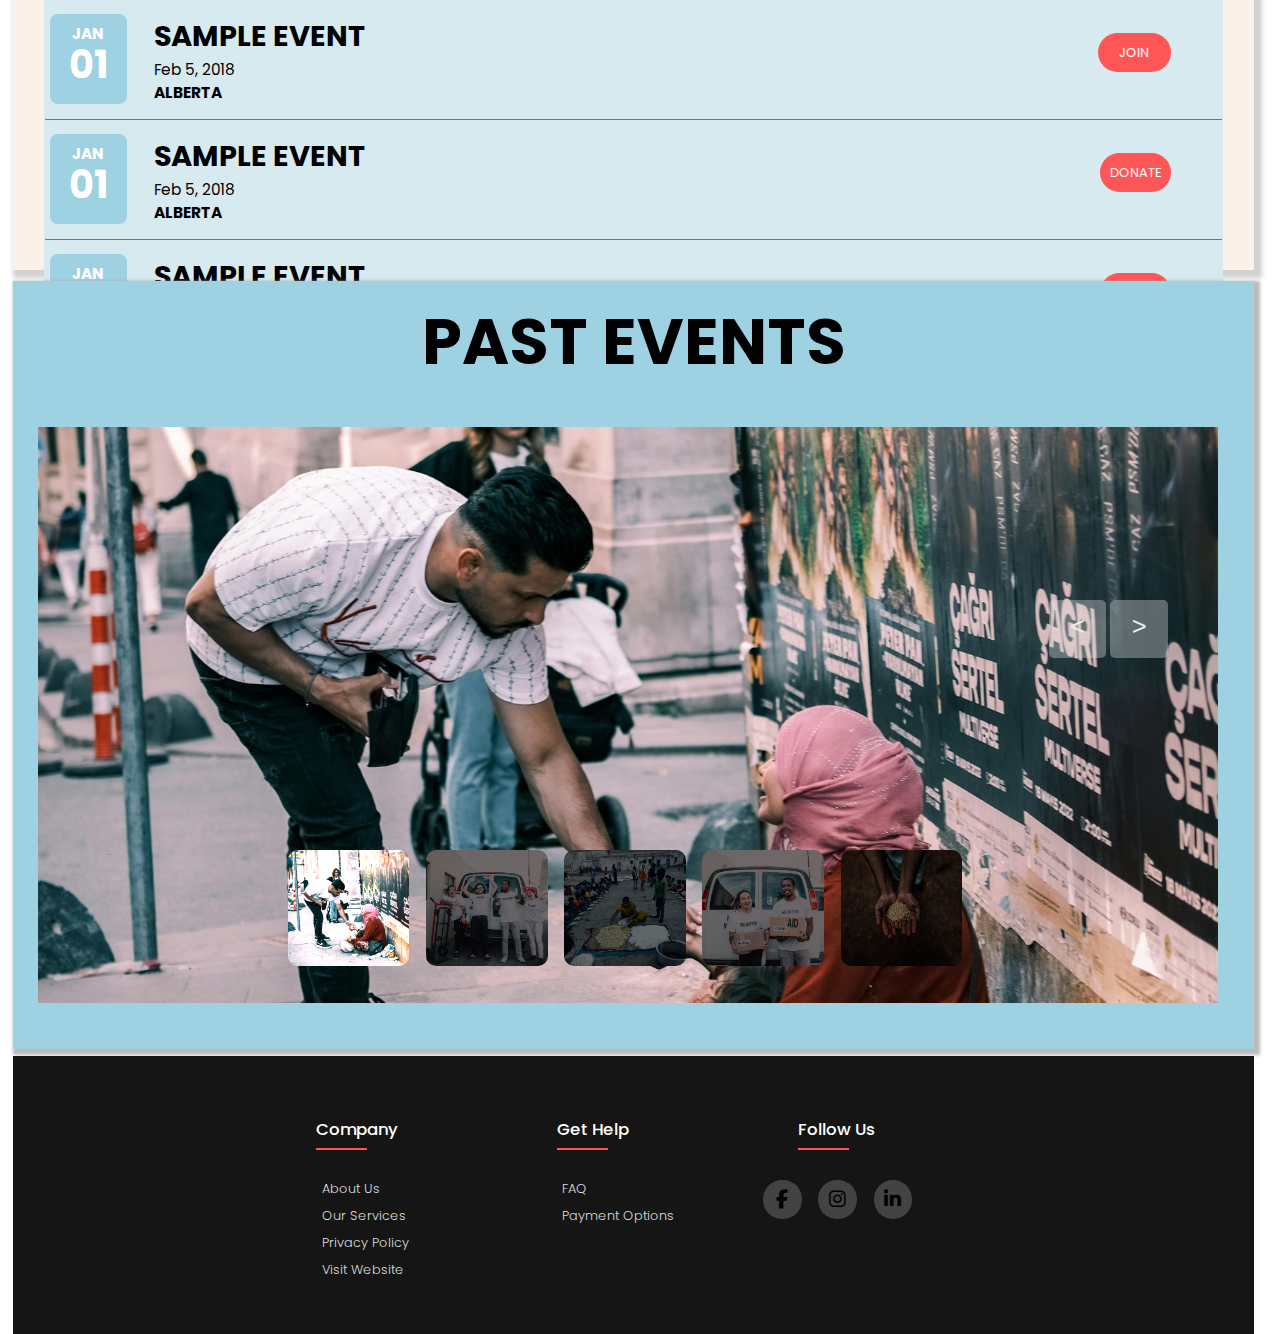
==== commit c95d017b: "Update index.html" ====
--- a/index.html
+++ b/index.html
@@ -127,7 +127,7 @@
         <div id="work-holder"><img class="img1" src="./images/truck.png" alt="">
         <p>Mobile Food Libraries: Redefining Hunger Relief</p></div>
         <div id="work-holder"><img src="./images/organisation.png" alt=""> <p>Empowering Organizations: The Catalysts for Change</p></div>
-        <div id="work-holder"><img class="img2" src="./images/volunteer.png" alt=""> <p>Volunteers: The Heartbeat of Nourish360</p></div>
+        <div id="work-holder"><img class="img2" src="./images/volunteers.png" alt=""> <p>Volunteers: The Heartbeat of Nourish360</p></div>
     </div>
     </div>
     <div class="upcoming">
--- a/style.css
+++ b/style.css
@@ -1,4 +1,5 @@
 @import url('https://fonts.googleapis.com/css2?family=Barlow+Semi+Condensed:wght@600&family=Lunasima&family=M+PLUS+Rounded+1c&family=Poppins:wght@200;300&family=Roboto:wght@300&family=Rubik+Moonrocks&family=Signika+Negative:wght@300&family=Vast+Shadow&family=Wendy+One&display=swap');
+@import "https://maxcdn.bootstrapcdn.com/font-awesome/4.7.0/css/font-awesome.min.css";
 *{
     font-family: 'Poppins', sans-serif;
     text-decoration: none;
@@ -13,105 +14,285 @@
     padding: 0;
     overflow-x: hidden;
    color:black;
+   /* background-color: #DDD; */
 }
 *::selection{
   background-color: #9ED1E1;
 }
 .header{
     height: 8vw;
+}
+.top-bar{
+  visibility: hidden;
 }
 .nav{
     display: flex;
     position: absolute;
     right: 8vw;
-    font-size: 1.5vw;
-    top:1vw;
+    font-size: 1.2vw;
+    top:-0.4vw;
     align-items: center;
     justify-content: space-evenly;
 }
 .nav li{
-    padding-left: 1.3vw;
-    padding-right: 1.3vw;
-    
+  padding-left: 1.3vw;
+  padding-right: 1.3vw;
+}
+.navigation{
+  background-color: rgb(241, 239, 239);
+  height:30vh;
+  position: fixed;
+  width: 100%;
+  z-index: 99;
 }
 .nav a:hover{
-    color: #FF5757;
+  color: #FF5757;
 }
 #register{
     background-color:#FF5757;
     width:8vw;
     padding: 0.4rem;
     color:white;
-    font-size: 1vw;
+    font-size: 1.2vw;
     border: none;
-      border-radius: 20px;
-}
+    border-radius: 20px;
+    box-shadow: 2px 2px 2px 2px rgba(206, 204, 204, 0.823);
+}
+/* Imported styles */
+@import "https://maxcdn.bootstrapcdn.com/font-awesome/4.7.0/css/font-awesome.min.css";
+
+/* Global styles */
+*,
+*::before,
+*::after {
+  box-sizing: border-box;
+}
+/* Variable definitions */
+:root {
+  --tbv-background:rgb(241, 239, 239);
+  --tbv-color: black;
+}
+/* Top bar styles */
+.top-bar {
+  position: fixed; /* Changed to fixed */
+  top: 0;
+  left: 0;
+  display: flex;
+  background: rgb(241, 239, 239);
+  color: var(--tbv-color);
+  align-items: center;
+  flex-wrap: wrap;
+  width: 100%;
+  z-index: 1000; /* Ensure a high z-index */
+}
+.top-bar__nav-toggle {
+  margin: 0px 100px;
+  display: inline-block;
+  color: var(--tbv-color);
+  background: transparent;
+  border: none;
+  cursor: pointer;
+  font-size: 50px;
+  min-width: 55px;
+  text-align: center;
+  transition: 0.25s;
+}
+
+.top-bar__nav-toggle:focus {
+  outline: none;
+  transform: scale(1.1);
+}
+
+.top-bar__brand {
+  color: var(--tbv-color);
+  text-decoration: none;
+  font-size: 50px;
+  text-transform: uppercase;
+  text-align: center;
+  transition: 0.25s;
+}
+
+.top-bar__contact {
+  margin-left: auto;
+}
+
+.top-bar__contact a {
+  color: var(--tbv-color);
+  text-decoration: none;
+  font-size: 20px;
+  margin-right: 30px;
+}
+
+.top-bar__social {
+  display: flex;
+  height: 90px;
+  flex-direction: column;
+  text-align: center;
+  align-items: center;
+  justify-content: center;
+  margin-right: 110px;
+  transition: 0.25s;
+}
+
+.top-bar__social a {
+  color: var(--tbv-color);
+  font-size: 35px;
+}
+.top-bar__nav {
+  /* Example adjustment */
+  position: absolute;
+  top: 100%; /* Position below the top-bar */
+  left: 0;
+  width: 100%;
+  background: var(--tbv-background);
+  transition: 0.25s;
+  max-height: 400px;
+  overflow: hidden;
+}
+.top-bar__nav.collapsed {
+  max-height: none; /* Ensure the dropdown is not hidden */
+  min-height: auto;
+  overflow: visible; /* Allow overflow */
+  
+    display: none; /* Hide the dropdown by default */
+  }
+
+
+.top-bar__nav {
+  width: 100%;
+  background: var(--tbv-background);
+  transition: 0.25s;
+  max-height: 400px;
+  overflow: hidden;
+}
+
+.top-bar__nav.collapsed {
+  max-height: 0;
+  min-height: 0;
+}
+
+.top-bar__nav-list {
+  list-style: none;
+  padding: 0;
+}
+
+.top-bar__nav-list li {
+  padding: 1rem;
+  text-align: center;
+}
+
+.top-bar__nav-list a {
+  color: var(--tbv-color);
+  text-decoration: none;
+  font-size: 1.6rem;
+  display: inline-block;
+  padding: 0.4rem;
+  transition: 0.25s;
+  border-bottom: 2px solid transparent;
+}
+
+.top-bar__nav-list a:hover {
+  transform: scale(1.2);
+  filter: brightness(140%);
+  border-bottom: 2px solid var(--tbv-color);
+}
+
+/* Hamburger menu styles */
+.hamburger {
+  position: relative;
+  height: 50px;
+}
+
+.hamburger span {
+  width: 50px;
+  height: 7px;
+  position: absolute;
+  background: var(--tbv-color);
+  transform: translate(-50%, -50%);
+  left: 50%;
+  border-radius: 3px;
+}
+
+.hamburger span:nth-child(1) {
+  top: 20%;
+  transition: top 0.125s 0.25s, transform 0.125s;
+}
+
+.hamburger span:nth-child(2) {
+  top: 50%;
+  transition: top 0.125s 0.25s, transform 0.125s;
+}
+
+.hamburger span:nth-child(3) {
+  top: 80%;
+  transition: top 0.125s 0.25s, transform 0.125s;
+}
+
+.hamburger.closed span:nth-child(1) {
+  top: 50%;
+  transform: translate(-50%, -50%) rotate(45deg);
+  transition: top 0.125s, transform 0.125s 0.25s;
+}
+
+.hamburger.closed span:nth-child(2) {
+  top: 50%;
+  transform: translate(-50%, -50%) rotate(-45deg);
+  transition: top 0.125s, transform 0.125s 0.25s;
+}
+
+.hamburger.closed span:nth-child(3) {
+  top: 50%;
+  transform: translate(-50%, -50%) rotate(-45deg);
+  transition: top 0.125s, transform 0.125s 0.25s;
+}
+
 .cover .main{
     position: absolute;
     top:7vw;
     left: 1vw;
-
 }
 .line1{
     position: relative;
      top:5vw;
 }
 .logo img{
-    width:19vw;
-    /* padding: 1vw 1vw 0 1vw; */
+  position: relative;
+  top:-0.5vw;
+  width:13vw;
+  left:1vw;
 }
 /* Slideshow container */
 #slideshow-container {
   width: 98vw;
-  height: 40vw;
+  height: 70vh;
   overflow: hidden;
-  position: relative;
   margin: auto;
-  top:100%;
-}
-
+
+}
+.mySlides img{
+  height: 100vh;
+  box-shadow:3px 3px 3px 3px #777474;
+  position: relative;
+  top:23vh;
+}
+.slideshow-container{
+  top:2vw;
+}
 .community{
   position:absolute;
-  top: 37vw;
+  bottom: 4rem;
   z-index: 10;
   left:3vw;
-  color:white;
+  color:rgb(255, 255, 255);
   font-size: 6vw;
-
+}
+h1.community{
+  top:62vh;
 }
 .works p{
   font-weight: bold;
   font-size: 1.6vw;
 }
-/* Hide the images by default */
-
-
-/* Next & previous buttons */
-.prev, .next {
-  cursor: pointer;
-  position: absolute;
-  top: 50%;
-  width: auto;
-  margin-top: 1vw;
-  padding: 1vw;
-  color: white;
-  font-weight: bold;
-  font-size: 1vw;
-  transition: 0.6s ease;
-  border-radius: 0 3px 3px 0;
-  user-select: none;
-}
-
-/* Position the "next button" to the right */
-.next {
-  right: 0;
-  border-radius: 3px 0 0 3px;
-}
-
-/* On hover, add a black background color with a little bit see-through */
-.prev:hover, .next:hover {
-  background-color: rgba(0,0,0,0.8);
-}
 
 .mySlides {display: none;}
 img {vertical-align: middle;}
@@ -120,30 +301,10 @@
 .slideshow-container {
   width: 95vw;
   position: relative;
-
   margin-left: 1vw;
   top:-2vw;
 }
 
-/* Caption text */
-.text {
-  color: #f2f2f2;
-  font-size: 1vw;
-  padding: 8px 12px;
-  position: absolute;
-  bottom: 8px;
-  width: 100%;
-  text-align: center;
-}
-
-/* Number text (1/3 etc) */
-.numbertext {
-  color: #f2f2f2;
-  font-size: 12px;
-  padding: 8px 12px;
-  position: absolute;
-  top: 0;
-}
 .donate a img{
   position: fixed;
   width: 14vw;
@@ -151,25 +312,6 @@
   z-index:99;
   left:1vw;
 }
-/* The dots/bullets/indicators */
-.dot {
-  cursor: pointer;
-  height: 1vw;
-  width: 1vw;
-  margin: 0 0.5vw;
-  background-color: #bbb;
-  border-radius: 50%;
-  display: inline-block;
-  transition: background-color 0.6s ease;
-}
-.dots{
-  visibility: hidden;
-}
-.active, .dot:hover {
-  background-color: #717171;
-}
-
-/* Fading animation */
 .fade {
   animation-name: fade;
   animation-duration: 1.5s;
@@ -206,90 +348,155 @@
    object-fit: cover;
    object-position: center;
    position: relative;
-
 }
 .title-event h2{
   color:black;
 }
 .about{
     position: relative;
-    top:47vw;
-
-}
- .h1{ 
-    display: flex; 
-    flex-direction: row; 
-    font-size: 5vw;
-    margin: 1vw;
-    font-weight: 6000;
-} 
+    top:97vh;
+    background-color: #9ED1E1;
+    width: 97vw;
+    box-shadow: 4px 4px 4px 4px #9d9c9c75;
+    left:1vw;
+    padding: 6vw 0 6vw 0;
+}
+
+.h1{ 
+  display: flex; 
+  flex-direction: row; 
+  font-size: 5vw;
+  margin: 1vw;
+  font-weight: 6000;
+  padding: 1vw;
+}
 .about-para{
-    margin: 0 15vw;
-    padding: 3vw;
+    margin-left: 6vw;
+    padding: 4vw;
+    padding-top: 0;
     border-radius: 20px ;
     text-align: center;
-    background-color: #9ED1E1;
-    font-size: 1.5vw;
+    width: 85vw;
+    font-size: 1.7vw;
 }
 .about h4{
   font-size: 1.5vw;
 }
-  
 .h1:before, 
 .h1:after { 
     content: ""; 
-    /* flex: 1 1;  */
     border-bottom: 1px solid black;
-   
-    margin: auto; 
-   
+    margin: auto;
 } 
 .vision{
     position: relative;
-    top:54vw;
-}
+    top:97vh;
+    background-color: rgba(250, 239, 229, 0.87);
+    width: 97vw;
+    height: 50vw;
+    box-shadow: 3px 3px 3px 3px rgba(182, 182, 182, 0.488);
+    left:1vw;
+    /* box-shadow: 4px 4px 4px 4px #9d9c9c75; */
+} 
 .visions, .works{
     display: flex;
-    width:90%;
-    margin-left: 5%;
+    width:99vw;
+    margin-left: -1.5vw;
+    padding: 1vw;
+} 
+.visions{
+  display: flex;
+  justify-content:center;
+ 
 }
 .visions img{
     width: 18vw;
     margin: 0 5vw;
     position: relative;
-
-}
-.vision p{
-  font-size: 1vw;
-  margin-left: 1.7vw;
-}
+    padding: 2vw;
+}
+#vision-holder{
+  background-color: #f9f7f7c1; 
+  box-shadow: 4px 4px 4px 4px #9d9c9c75;
+  margin: 2vw;
+  display: flex;
+  width: 22vw;
+  flex-direction:column;
+}
+#vision-holder:hover{
+  scale:1.03;
+}
+.vision h4{
+  font-size: 1.8vw;
+  position: relative;
+  left: 2.7vw;
+}
+
 .visions .img1{
-    width:20vw;
-    left:-2vw;
-}
+    width:18vw;
+    left:-3vw;
+}
+
 .visions .img2{
-  left:-3vw;
+  left:-2.5vw;
+  width:17vw;
 }
 .visions .img3{
-  left: -3vw;
-    width:20vw;
-}
+  left: -4vw;
+  width:20vw;
+}
+/* @media (max-width: 1000px)  {
+  .about{
+    top:90vh;
+    padding-top: 6vw;
+    padding-bottom: 6vw;
+  }
+  .mySlides img{
+    height: 80vh;
+  }
+  .about-para{
+    font-size:1rem;
+  }
+  /* .visions{
+
+  }
+   */
+
+
 .work{
   position: relative;
-    top:57vw;
+  top:7vh;
+  height: 48vw;
+  width: 97vw;
+  /* left:1vw; */
+  box-shadow: 3px 3px 3px 3px rgba(166, 165, 165, 0.752);
+  background-color: #9ed1e181;
+}
+.works{
+  display: flex;
+  justify-content: center;
+}
+
+#work-holder{
+width:20vw;
+position: relative;
+left:2vw;
+margin: 2vw;
+background-color: #9ED1E1;
+box-shadow: 4px 4px 4px 4px #9d9c9c75;
+}
+#work-holder:hover{
+  scale: 1.02;
 }
 .works img{
-  width: 18vw;
-  margin: 3vw 5vw 0 5vw;
-}
-.upcoming{
-  position: relative;
-    top:60vw;
-}
+  width: 20vw;
+}
+
 .visions{
   position: relative;
   left:2vw;
 }
+
 .event-calendar *,
 .event-calendar div
 {
@@ -299,8 +506,6 @@
 -o-transition: all 0.3s ease;
 transition: all 0.3s ease;
 }
-
-
 .event-calendar {
   border:1px solid #d7eaef;
   width:95%;
@@ -315,7 +520,14 @@
   
 
 }
-
+.upcoming{
+  position: relative;
+  top:3vw;
+  background-color: rgba(250, 239, 229, 0.87);
+  box-shadow: 4px 4px 4px 4px #9d9c9c75;
+  height: 40vw;
+  
+}
 .event-calendar a:hover {
   opacity:.7;
   color:#9ED1E1;
@@ -339,15 +551,13 @@
   padding:0;
   list-style:none;
 }
-
 .event-calendar .events-body ul li {
   position:relative;
-   border-bottom:1px solid #777474;
+  border-bottom:1px solid #777474;
 }
 .event-calendar .events-body ul li:last-child {
   border:0;
 }
-
 .event-calendar .heading-title {
   padding:10px 20px;
   text-transform:uppercase;
@@ -365,13 +575,10 @@
   height:6vw;
   font-size:1.8em;
 }
-
 /* EVENTS LEFT CONTES */
 .event-calendar .event-left-content {
   padding:15px 20px;
 }
-
-
 .event-calendar .event-left-content .title-event {
   width:80%;
 }
@@ -425,7 +632,6 @@
   margin-top:5px;
   color:white;
 }
-
 .event-calendar .event-icon .date {
   font-size:3vw;
   font-weight:bold;
@@ -457,8 +663,12 @@
 }
 .past-events{
   position: relative;
-  top:62vw;
-}
+  top:3vw;
+  background:#9ED1E1;
+  box-shadow: 3px 3px 3px 3px rgba(166, 165, 165, 0.752);
+   height:60vw;
+}
+
 svg{
   width: 25px;
 }
@@ -504,18 +714,15 @@
 }
 .slider .list .item img{
   width: 100%;
-  height: 70vw;
+  height: 50vw;
   object-fit: cover;
 }
 .slider .list .item::after{
   content: '';
   width: 100%;
-  
   position: absolute;
   left: 0;
   bottom: 130vw;
-  
- 
   background-image: linear-gradient(
       to top, #000000b2 2%, transparent
   );
@@ -581,6 +788,9 @@
   color: #eee;
   transition: .5s;
 }
+#prev ,#next{
+  font-size: 2vw;
+}
 .arrows button:hover{
   background-color: #eee;
   color: black;
@@ -590,7 +800,7 @@
   bottom: -3vw;
   z-index: 11;
   display: flex;
-  gap: 10px;
+  gap: 0.8vw;
   height: 12vw;
   width: 100%;
   top: 33vw;
@@ -601,7 +811,6 @@
 }
 .thumbnail::-webkit-scrollbar{
   width: 0;
-  
 }
 .thumbnail .item{
   width: 10vw;
@@ -624,7 +833,7 @@
 .thumbnail .item .content{
   position: absolute;
   inset: auto 10px 10px 10px;
-  height: 40vw;
+  height: 80vh;
 }
 
 .content p, h2{
@@ -638,7 +847,6 @@
   background-color: #151515;
   padding: 3vw 20vw;
 }
-
 .container {
   margin: auto;
 }
@@ -715,20 +923,221 @@
 }
 .footer{
   position: relative;
-  top:65vw;
-}
-/* @media(max-width: 767px) {
-  .footer-col {
-    width: ;
-    margin-bottom: 30px;
-  }
-}
-
-@media(max-width: 574px) {
-  .footer-col {
-    width: 100%;
-  }
-} */
+  top:6vw;
+}
+
+@media (max-width: 2400px){
+.navigation{
+  height: 11vh;
+}
+.mySlides img{
+  top: 13vh;
+}
+.nav a{
+  font-size: 1.5vw;
+}
+.nav{
+  top:0vw;
+}
+  .about{
+    top:96vh;
+  }
+  .vision{
+    top:95vh;
+  }
+  .work{
+    top:5vh;
+  }
+  .upcoming{
+    top:4vh;
+  }
+  .past-events{
+    top:3.8vh;
+  }
+  .footer{
+    top:4.6vh;
+  }
+}
+@media (max-width: 2300px){
+  .mySlides img{
+    top: 12vh;
+  }
+}
+@media (max-width: 2300px){
+  .mySlides img{
+    height: 97vh;
+  }
+}
+@media (max-width: 2000px){
+  .mySlides img{
+    top: 16vh;
+    height: 100vh;
+  }
+}
+@media (max-width: 1500px)
+{
+  .about{
+    top:98vh;
+  }
+  .vision{
+    top:98vh;
+  }
+  .work{
+    top:4vh;
+  }
+  .upcoming{
+    top:4vh;
+  }
+  .past-events{
+    top:3.8vh;
+  }
+  .footer{
+    top:4.6vh;
+  }
+  .slideshow-container{
+    top:0.8vh;
+  }
+h1.community{
+  top:75vh;
+}
+.mySlides img{
+  height: 96vh;
+  top:10vh;
+}
+}
+@media (max-width: 1000px) {
+  .top-bar__nav-toggle {
+    margin-right: 0;
+  }
+  #register{
+    width:24vw;
+    position: relative;
+    top:-2.6vw;
+  }
+  #register a{
+    font-size:3.5vw;
+  }
+  .top-bar__brand {
+    flex: 1;
+  }
+  .top-bar__brand img{
+    top:-1vw !important;
+   
+  }
+  .top-bar__contact {
+    display: none;
+  }
+
+  .top-bar__social {
+    margin-left: auto;
+   
+  }
+  button#top-nav-toggle.top-bar__nav-toggle{
+   top:-2.6vw;
+  
+}
+.donate{
+  visibility: visible;
+}
+
+}
+@media (max-width: 1300px){
+  .upcoming{
+    height: 47vh;
+  }
+}
+
+
+@media(max-width: 1000px) {
+  .donate{
+    z-index: 99;
+  }
+  .top-bar__nav-toggle {
+    margin-right: 0;
+  }
+  #register{
+    width:24vw;
+    position: relative;
+    top:-2.6vw;
+  }
+  #register a{
+    font-size:3.5vw;
+  }
+  .top-bar__brand {
+    flex: 1;
+  }
+  .top-bar__brand img{
+    top:-1vw !important;
+   
+  }
+  .top-bar__contact {
+    display: none;
+  }
+
+  .top-bar__social {
+    margin-left: auto;
+   
+  }
+  button#top-nav-toggle.top-bar__nav-toggle{
+   top:-2.6vw;
+  
+}
+  .mySlides img{
+    height: 70vh;
+    top:0vh;
+  }
+  .about{
+    top:63vh;
+  }
+  .vision{
+    top:63vh;
+  }
+  .work{
+    top:3vh;
+  }
+  .upcoming{
+    top:3.5vh;
+  }
+  .past-events{
+    top:3.8vh;
+  }
+  .footer{
+    top:4.6vh;
+  }
+  h1.community{
+    top:57vh;
+  }
+  .upcoming{
+    height: 53vw;
+  }
+  .navigation{
+    visibility: hidden;
+  }
+  .top-bar{
+    visibility:visible;
+    height: 15vw;
+  }
+  .mySlides img{
+    top:15vw;
+    height: 60vh;
+  }
+  .top-bar__brand img{
+    top:2vw;
+    width:42vw;
+  }
+  .about{
+    top:66.5vh;
+  }
+}
+@media (max-width: 700px) {
+  .top-bar__nav-toggle {
+    margin-left: 20px;
+  }
+  .top-bar__social {
+    margin-right: 20px;
+  }
+}
+
 @media screen and (max-width: 678px) {
   .thumbnail{
       justify-content: start;
@@ -740,3 +1149,147 @@
       top: 10%;
   }
 }
+@media (max-width: 500px)
+{
+ 
+  .mySlides img{
+    top:10vw;
+    height: 60vh;
+  }
+  .about{
+    top:62vh;
+  }
+  .visions{
+    display: grid;
+  }
+  #vision-holder{
+    width:30vw;
+  }
+  .vision{
+    padding-top: 7vw;
+    top:63vh;
+    height: 71.6vh;
+  }
+  .vision h4{
+    font-size: 2.3vw;
+    position: relative;
+    left: 2.7vw;
+  }
+  .visions .img1{
+      width:25vw;
+      left:-3vw;
+  }
+  .visions .img2{
+    left:-2.5vw;
+    width:24vw;
+  }
+  .visions .img3{
+    left: -4vw;
+    width:27vw;
+  }
+  .work{
+    padding-top: 7vw;
+    height:77vh;
+    top:3.5vh;
+  }
+  .works{
+    display:grid;
+  }
+  #work-holder{
+    width: 40vw;
+  }
+  .works img{
+    width: 40vw;
+  }
+  .works p{
+    font-size: 0.7rem;
+  }
+  .upcoming{
+    top:9vw;
+    height: 42vh;
+  }
+  .event-calendar .event-icon .month {
+    font-size:5.5vw;
+    position: relative;
+    top:6vw;
+  }
+  .event-calendar .event-icon .date {
+    font-size:5.5vw;
+    position: relative;
+    top:-7vw;
+  }
+  .event-calendar .event-icon{
+    height: 18vw;
+    width:13vw;
+    left:2vw;
+  }
+  .title-event{
+    font-size:3.6vw;
+    position: relative;
+    left:13vw;
+  }
+  .past-events{
+    top:5vh;
+    height: 51vh;
+  }
+  .item img{
+    height: 60vh;
+  }
+  .buttons {
+    font-size: 2.7vw;
+    padding: 2vw;
+  }
+  .join{
+    padding-left: 2.7vw;
+    padding-right:3vw;
+  }
+  .item{
+    height: 50vh;
+  }
+  .item img{
+    height: 45vh !important;
+  }
+  .thumbnail .item img{
+    height: 10vw !important;
+  }
+  .thumbnail{
+    position: relative;
+    top:39vh;
+  }
+  .register{
+  padding-right: 2vw;
+  }
+  .footer{
+    top:6vh;
+  }
+  #register{
+    padding-right:2vw ;
+    width: 14vw;
+    font-size: 0.55rem;
+  }
+  h1.community{
+    top:49vh;
+  }
+  .top-bar{
+    height: 16vw !important;
+  }
+  .top-bar #register{
+    width: 25vw;
+    
+  }
+  .top-bar #register a{
+    font-size: 4.5vw;
+  }
+  a .top-bar .logo{
+   width: 60vw;
+  }
+}
+@media (max-width: 415px){
+.work{
+  top:5vh;
+  height: 78vh;
+}
+.upcoming{
+  top:5vh;
+}
+}
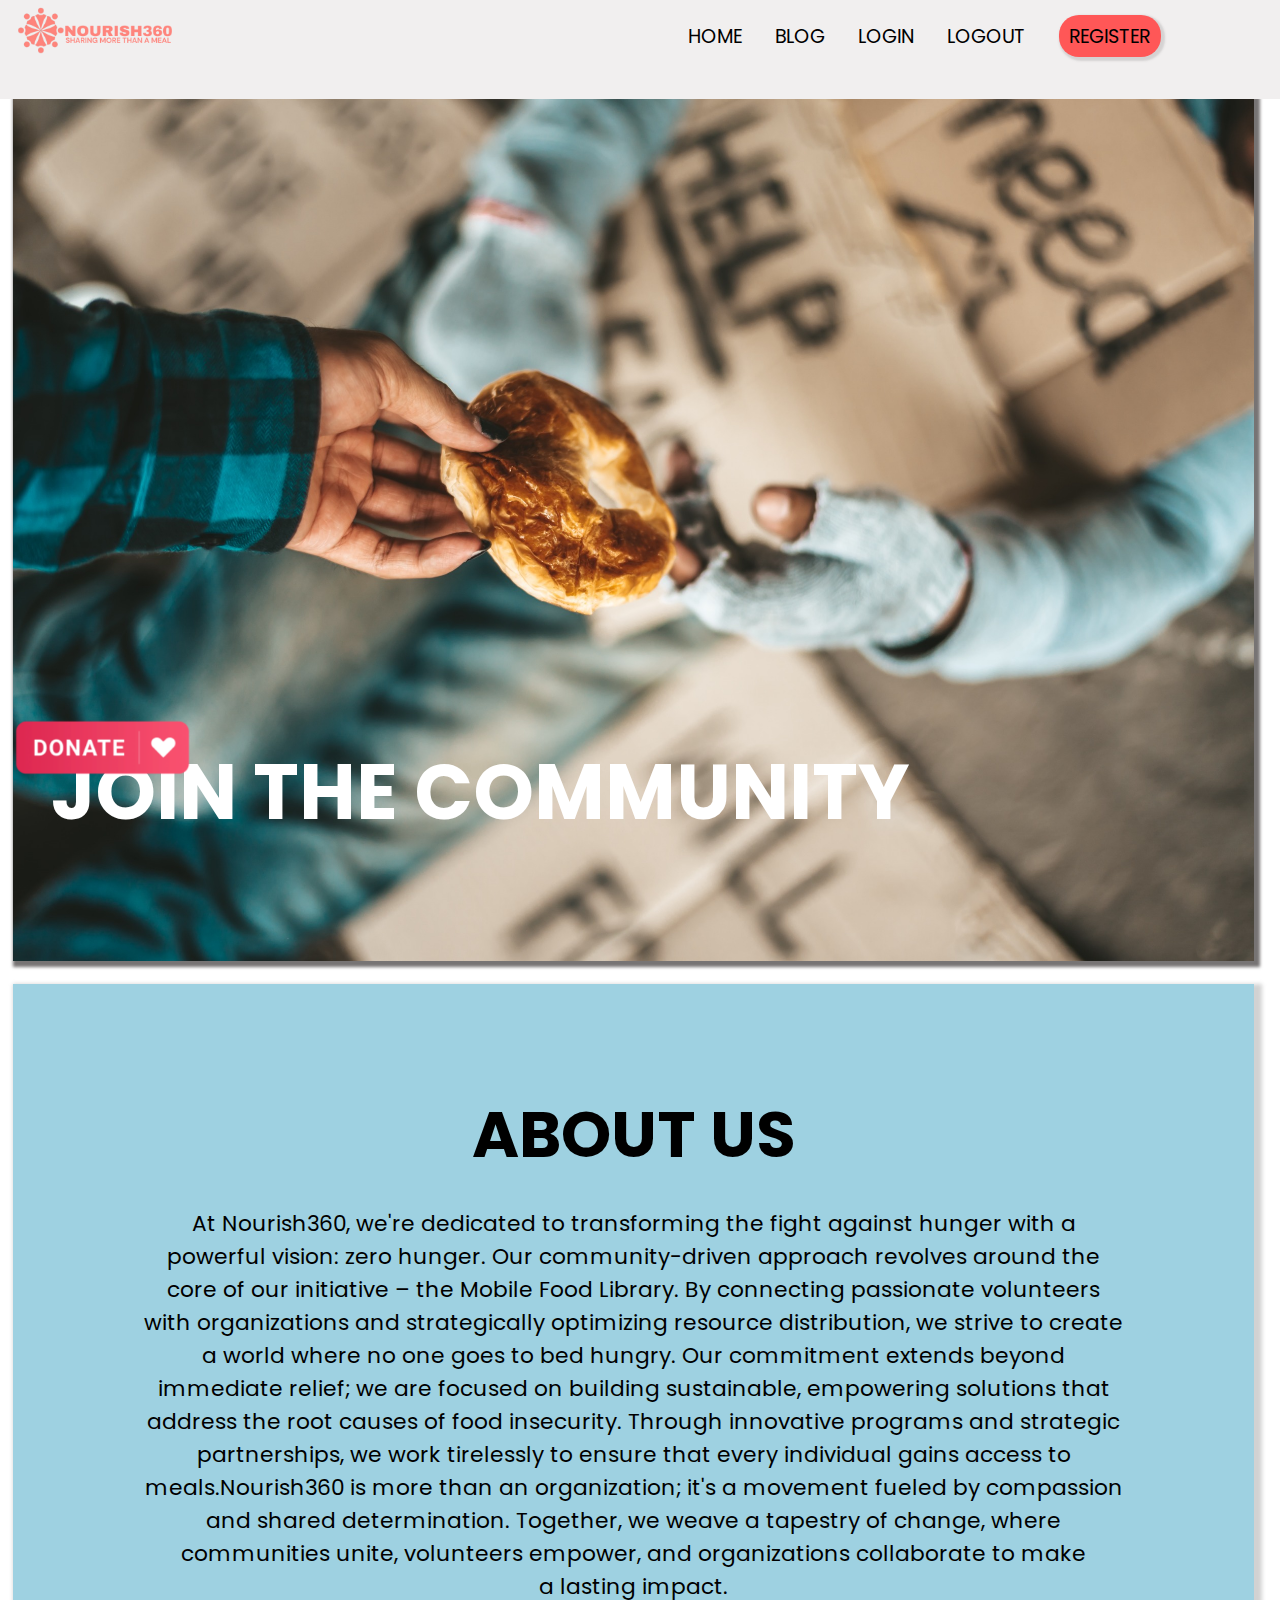
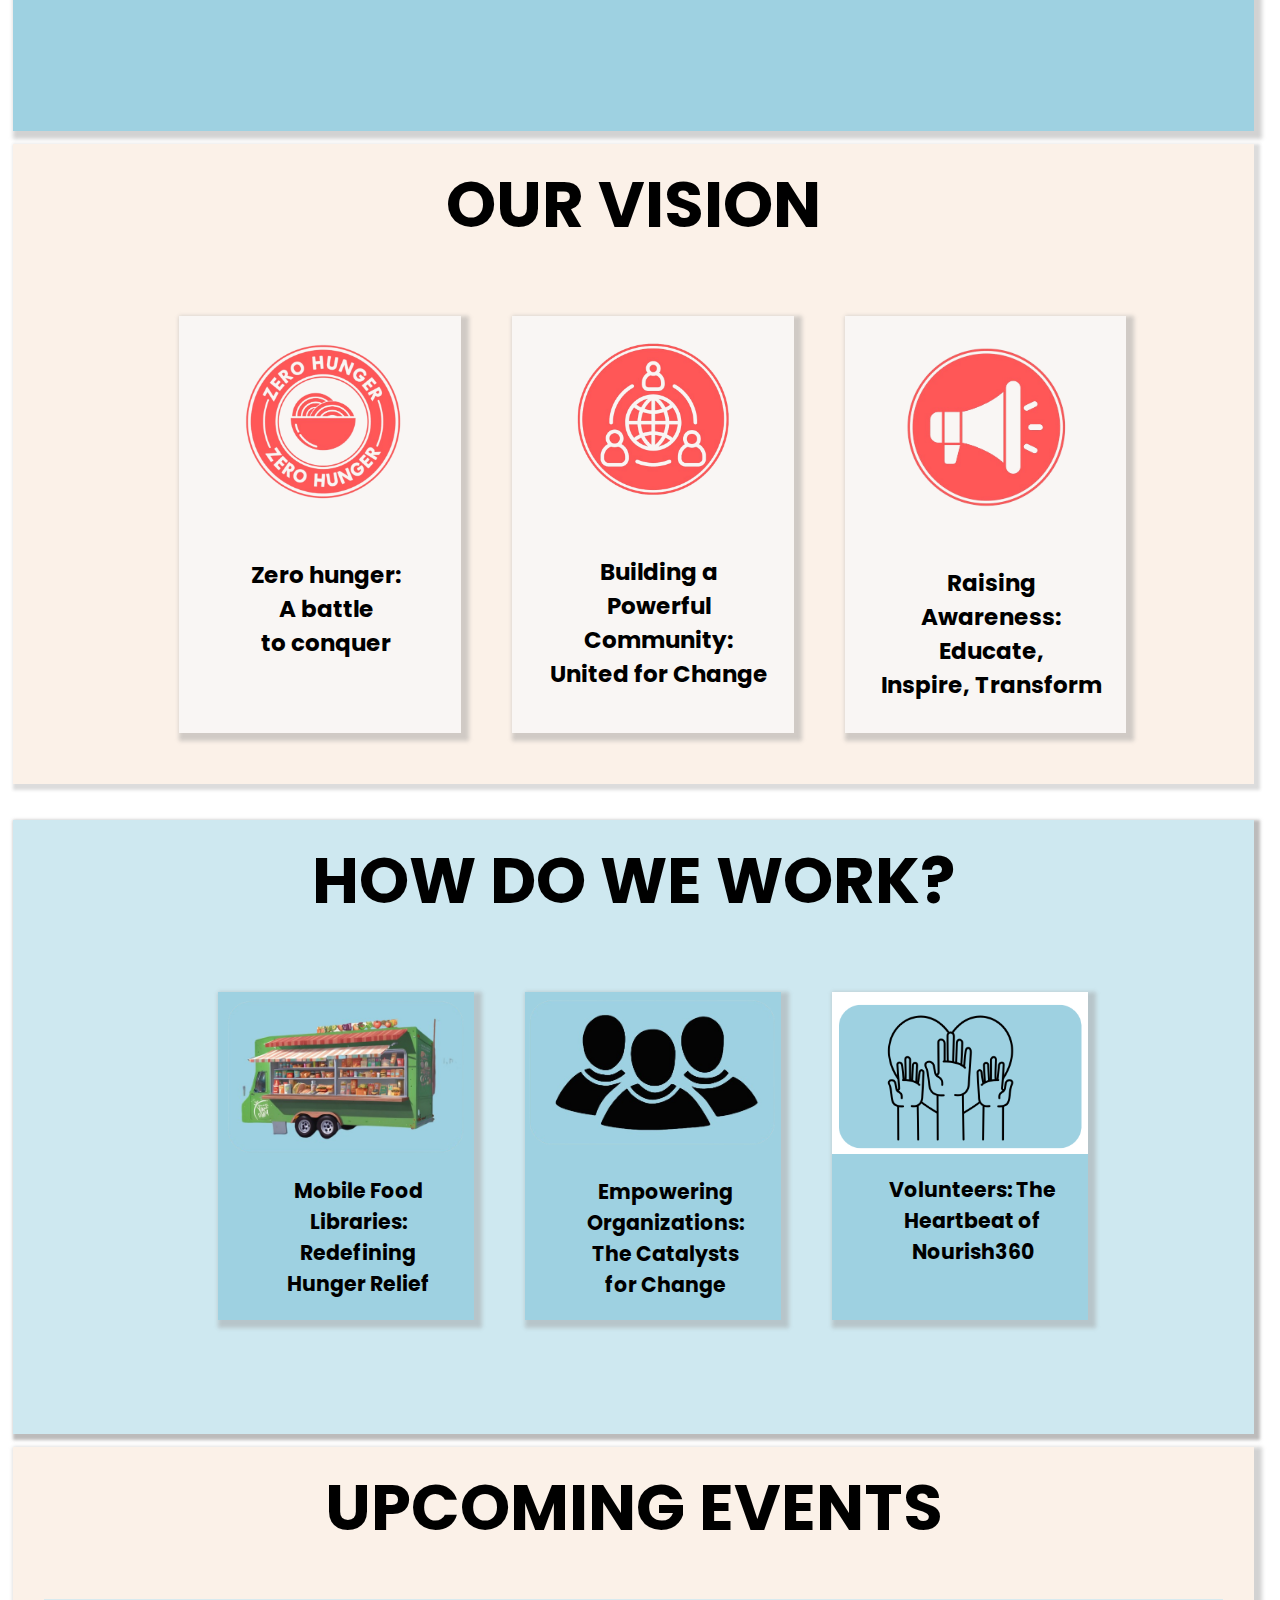
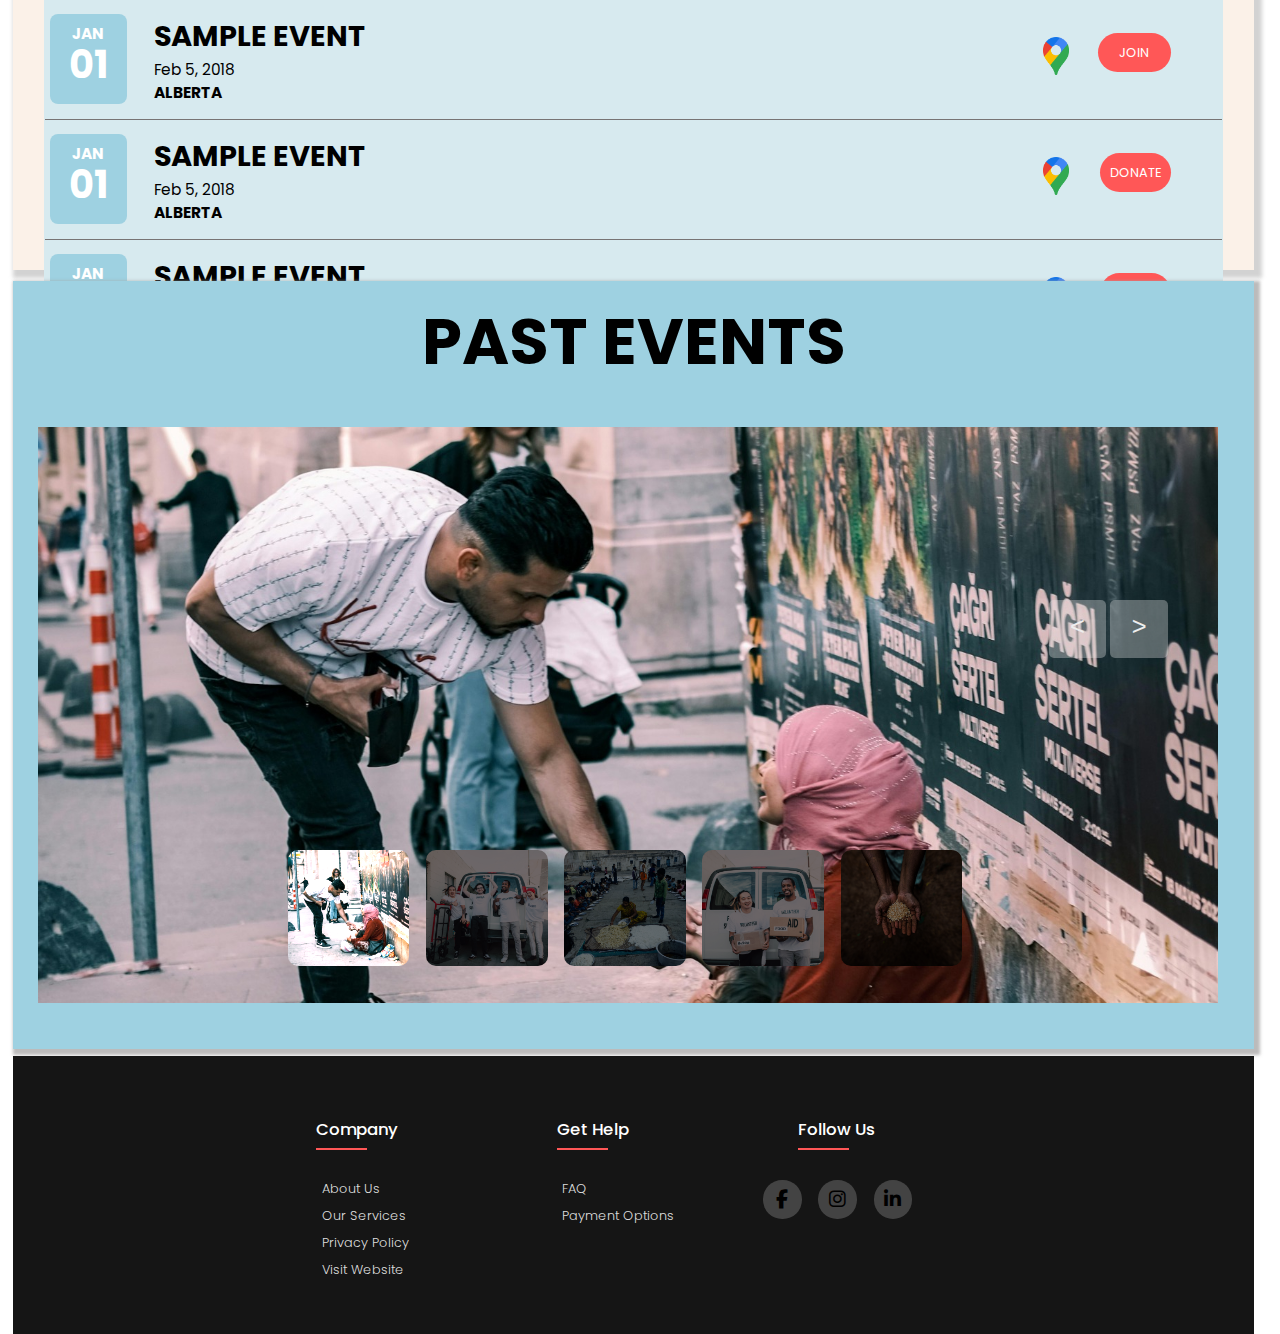
==== commit 1d1215e7: "Update index.html" ====
--- a/index.html
+++ b/index.html
@@ -13,17 +13,18 @@
       <div class="navigation">
         <div class="logo"><img src="images/nourish.png" alt=""></div>
         <div class="donate">
-          <a href="#">
+          <a href="donate.html" target="_blank">
             <img src="images/donateUs.png" alt="">
           </a>
         </div>
         <div>
            <ul class="nav">
             <li><a href="">HOME</a></li>
-            <li><a href="">ABOUT US</a></li>
-            <li><a href="">CONTACT US</a></li>
-            <li><a href="">BLOG</a></li>
-            <li><a href="#"><button id="register"><a href="registerPage.html" target="_blank">REGISTER</a></button></a></li>
+            <li><a href="blog.html">BLOG</a></li>
+            <li id="login"><a>LOGIN</a></li>
+            <li id="logout"><a>LOGOUT</a></li>
+            <li id="signup"><a href="#"><button id="register"><a href="registerPage.html" target="_blank">REGISTER</a></button></a></li>
+            <p id="profile"></p>
            </ul>
         </div>
       </div>
@@ -42,7 +43,7 @@
             <li><a href="#">HOME</a></li>
             <li><a href="#">ABOUT US</a></li>
             <li><a href="#">CONTACT US</a></li>
-            <li><a href="#">BLOG</a></li>
+            <li><a href="blog.html">BLOG</a></li>
           </ul>
         </nav>
       </div>
@@ -127,7 +128,7 @@
         <div id="work-holder"><img class="img1" src="./images/truck.png" alt="">
         <p>Mobile Food Libraries: Redefining Hunger Relief</p></div>
         <div id="work-holder"><img src="./images/organisation.png" alt=""> <p>Empowering Organizations: The Catalysts for Change</p></div>
-        <div id="work-holder"><img class="img2" src="./images/volunteers.png" alt=""> <p>Volunteers: The Heartbeat of Nourish360</p></div>
+        <div id="work-holder"><img class="img2" src="./images/volunteer.png" alt=""> <p>Volunteers: The Heartbeat of Nourish360</p></div>
     </div>
     </div>
     <div class="upcoming">
@@ -150,6 +151,7 @@
               </div>
                </a>
                <div >
+                <a id="maps" href="maps.html" target="_blank"><img src="/images/google_maps.png" style="height: 3vw; width: 2vw; position: absolute; bottom: 3.4vw; left:78vw" alt="maps"></a>
                 <button class="buttons join">JOIN</button>
                </div>
             </li>
@@ -167,7 +169,8 @@
                 <div class="date">01 </div> 
               </div>
                </a>
-               <div>
+               <div >
+                <a id="maps" href="maps.html" target="_blank"><img src="/images/google_maps.png" style="height: 3vw; width: 2vw; position: absolute; bottom: 3.4vw; left:78vw" alt="maps"></a>
                 <button class="donate buttons">DONATE</button>
                </div>
                </li>
@@ -177,7 +180,7 @@
                 <div class="title-event">
                    <h2> sample event</h2>
                   <div class="event-date"> Feb 5, 2018</div>
-                  <div class="event-location"> Alberta</div>
+                  <div class="event-location"> Alberta </div>
                 </div>
               </div>
               <div class="event-icon"> 
@@ -186,6 +189,7 @@
               </div>
                </a>
                <div >
+                <a id="maps" href="maps.html" target="_blank"><img src="/images/google_maps.png" style="height: 3vw; width: 2vw; position: absolute; bottom: 3.4vw; left:78vw" alt="maps"></a>
                 <button class="donate buttons">DONATE</button>
                </div>
             </li> 
@@ -306,6 +310,7 @@
         </div>
       </div>
     </footer>
+    <script src="https://cdn.auth0.com/js/auth0-spa-js/2.0/auth0-spa-js.production.js"></script>
     <script src="script.js"></script>
 </body>
 </html>
--- a/style.css
+++ b/style.css
@@ -86,21 +86,22 @@
   z-index: 1000; /* Ensure a high z-index */
 }
 .top-bar__nav-toggle {
-  margin: 0px 100px;
+  margin: 0px 10px 8px 0px;
   display: inline-block;
   color: var(--tbv-color);
   background: transparent;
   border: none;
   cursor: pointer;
-  font-size: 50px;
-  min-width: 55px;
+  font-size: 4vw;
+  min-width: 5vw;
   text-align: center;
   transition: 0.25s;
+  transform: scale(0.77);
 }
 
 .top-bar__nav-toggle:focus {
   outline: none;
-  transform: scale(1.1);
+  transform: scale(0.9);
 }
 
 .top-bar__brand {
@@ -445,24 +446,6 @@
   left: -4vw;
   width:20vw;
 }
-/* @media (max-width: 1000px)  {
-  .about{
-    top:90vh;
-    padding-top: 6vw;
-    padding-bottom: 6vw;
-  }
-  .mySlides img{
-    height: 80vh;
-  }
-  .about-para{
-    font-size:1rem;
-  }
-  /* .visions{
-
-  }
-   */
-
-
 .work{
   position: relative;
   top:7vh;
@@ -1080,7 +1063,11 @@
   }
   button#top-nav-toggle.top-bar__nav-toggle{
    top:-2.6vw;
-  
+   width:10vw;
+}
+button#top-nav-toggle.top-bar__nav-toggle span{
+  width:10vw;
+  height: 1vw;
 }
   .mySlides img{
     height: 70vh;
@@ -1149,7 +1136,52 @@
       top: 10%;
   }
 }
-@media (max-width: 500px)
+@media (max-width: 500px){
+  .mySlides img{
+    top:10vw;
+    height: 60vh;
+  }
+  .about{
+    top:62.5vh;
+  }
+  .visions{
+    display: grid;
+  }
+  #vision-holder{
+    width:30vw;
+  }
+  .vision{
+    padding-top: 7vw;
+    top:63vh;
+    height: 60vh;
+  }
+  .vision h4{
+    font-size: 2.3vw;
+    position: relative;
+    left: 2.7vw;
+  }
+  .visions .img1{
+      width:25vw;
+      left:-3vw;
+  }
+  .visions .img2{
+    left:-2.5vw;
+    width:24vw;
+  }
+  .visions .img3{
+    left: -4vw;
+    width:27vw;
+  }
+  .work{
+    padding-top: 7vw;
+    height:45vh;
+    top:3.5vh;
+  }
+  .works{
+    display:grid;
+  }
+}
+@media (max-width: 450px)
 {
  
   .mySlides img{
@@ -1262,7 +1294,7 @@
   .footer{
     top:6vh;
   }
-  #register{
+  .top-bar #register{
     padding-right:2vw ;
     width: 14vw;
     font-size: 0.55rem;
@@ -1274,14 +1306,17 @@
     height: 16vw !important;
   }
   .top-bar #register{
-    width: 25vw;
+    width: 24vw;
     
   }
   .top-bar #register a{
-    font-size: 4.5vw;
+    font-size: 3vw;
   }
   a .top-bar .logo{
-   width: 60vw;
+   width: 50vw;
+  }
+  .top-bar__nav-toggle span {
+    /* Adjust the margin-right value to reduce the distance between span tags */
   }
 }
 @media (max-width: 415px){
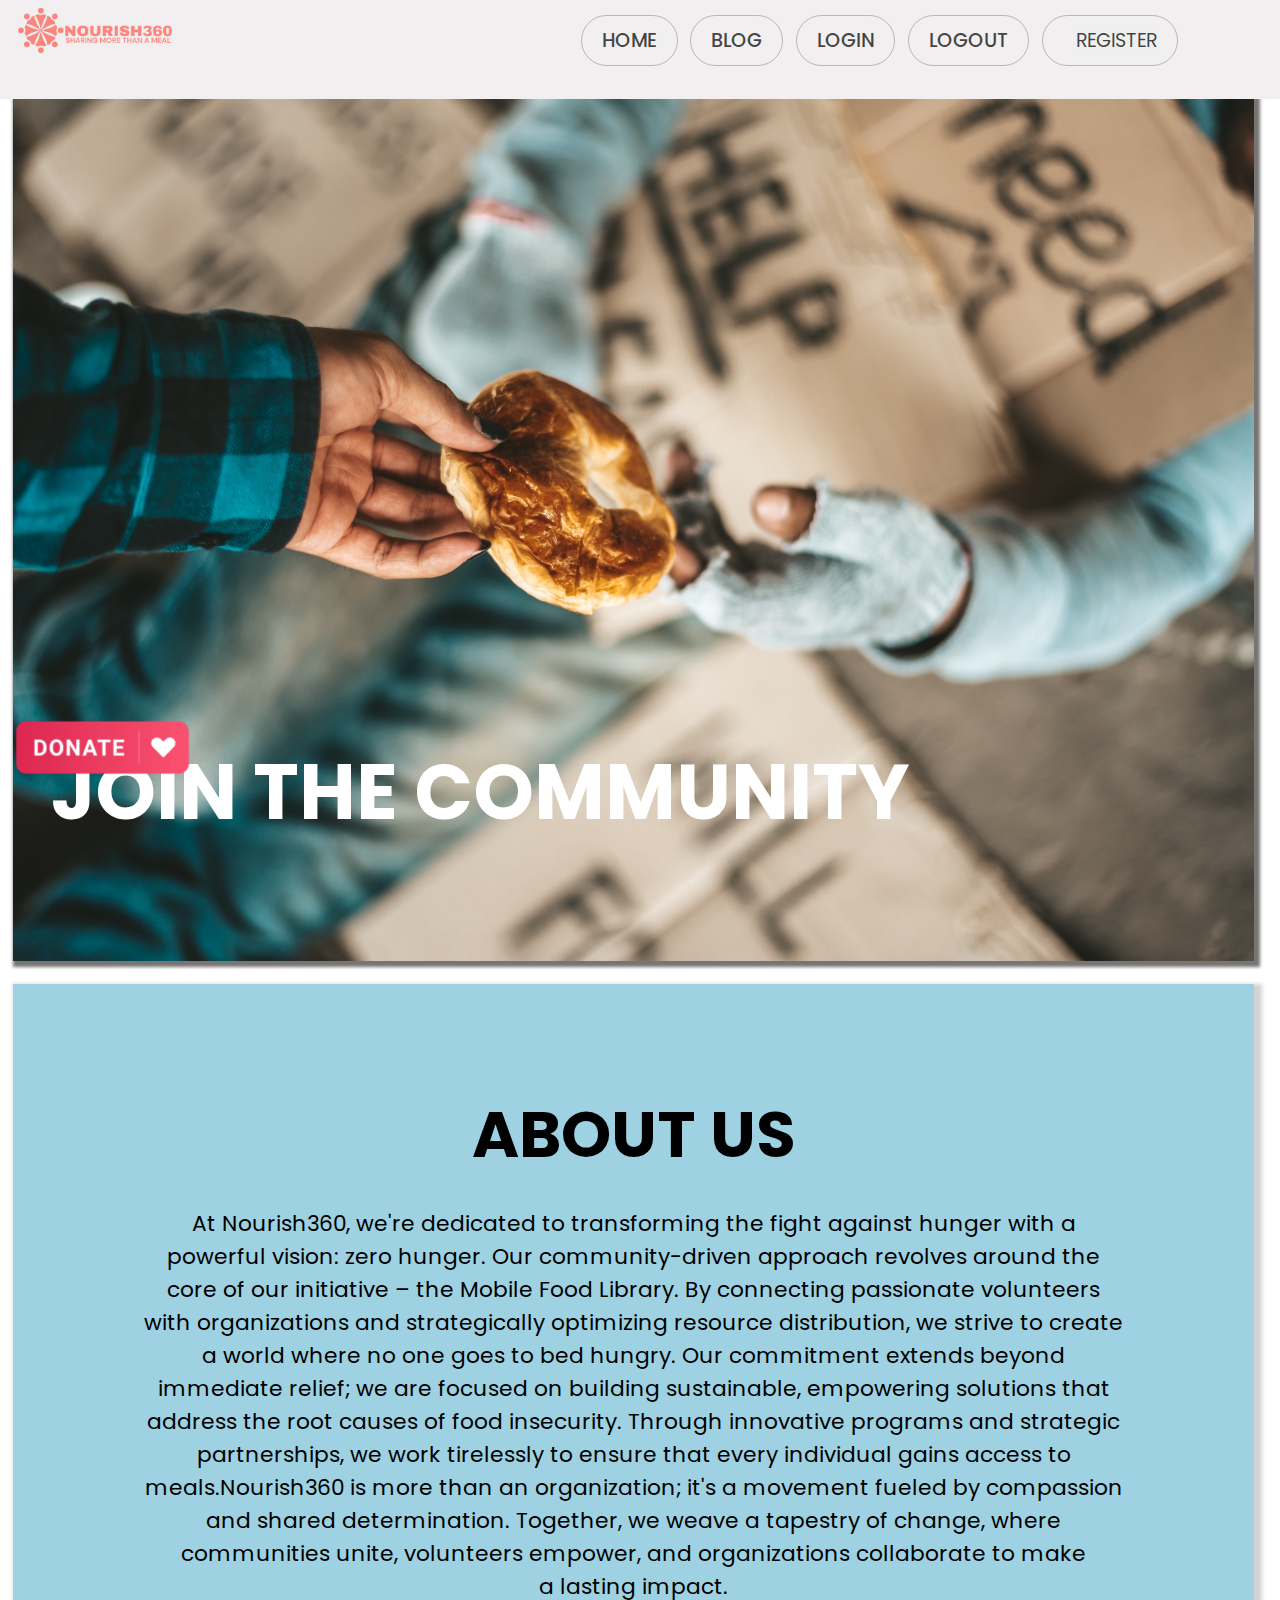
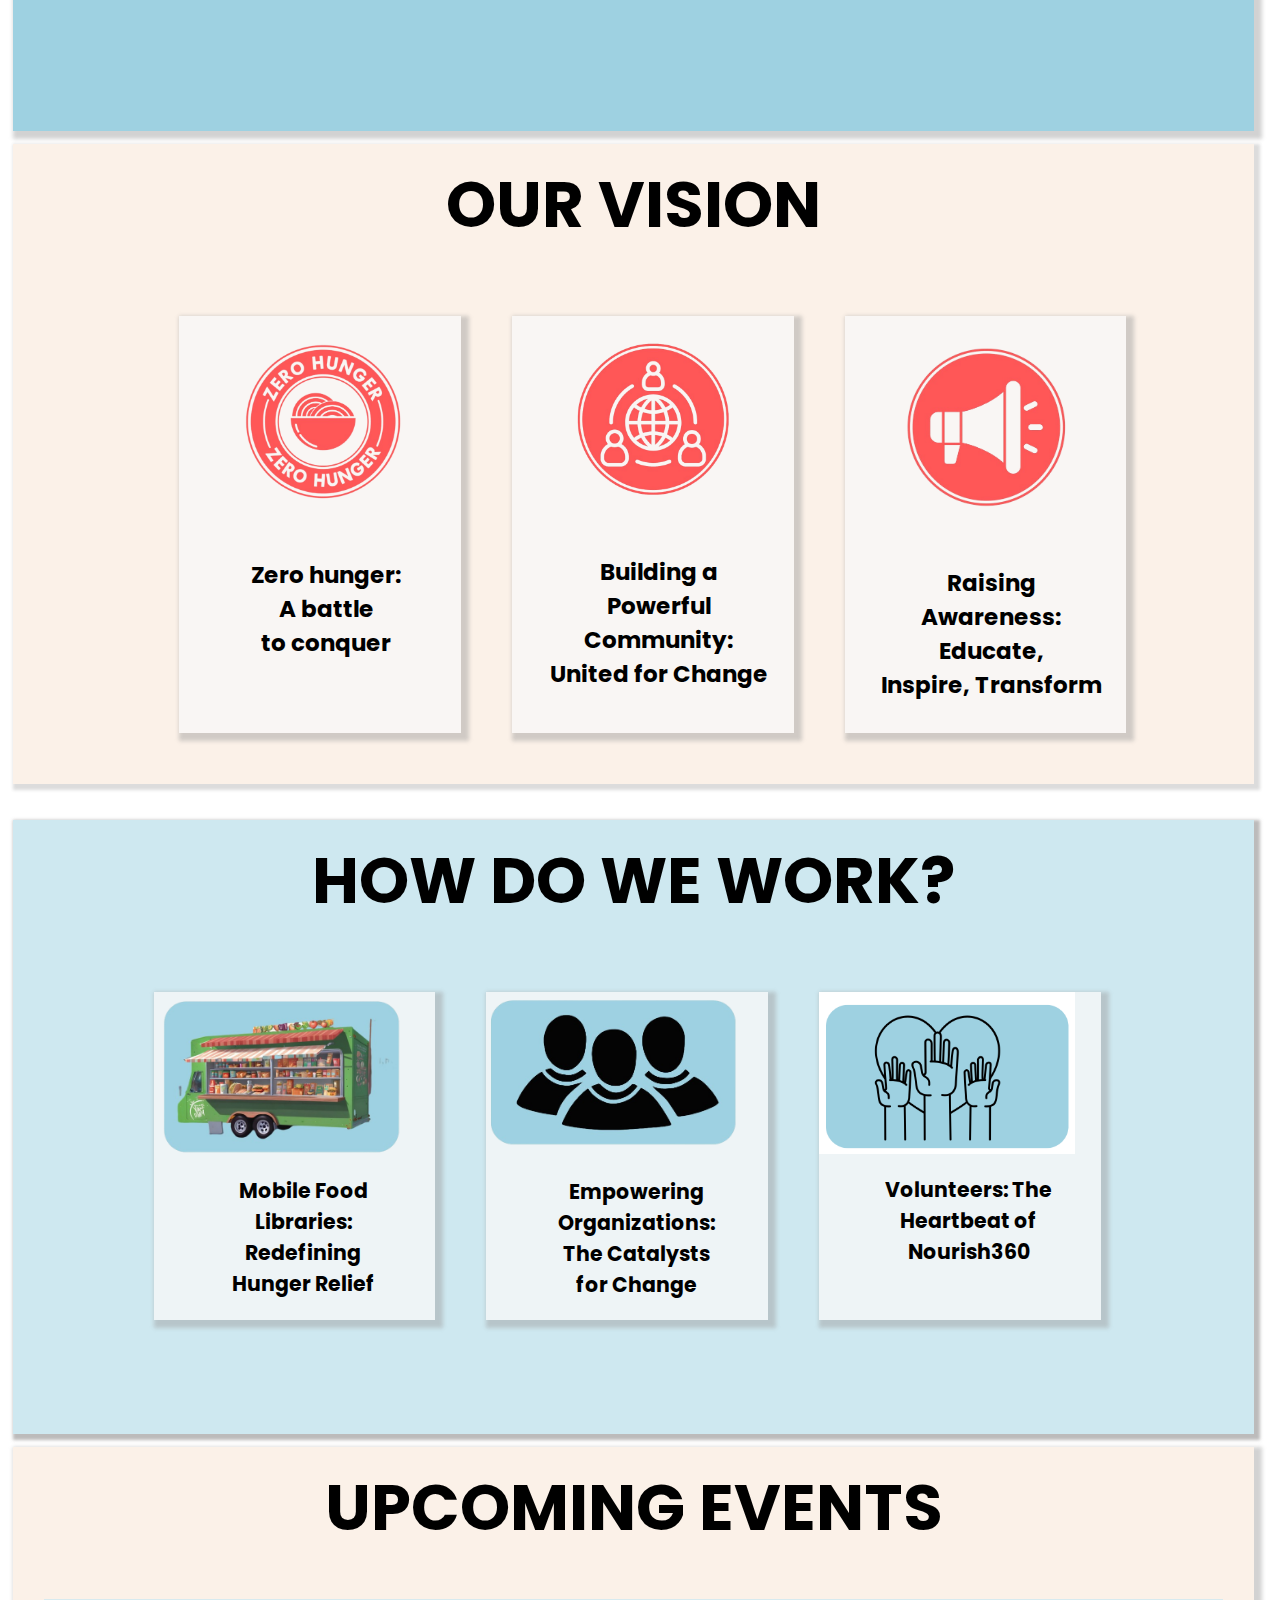
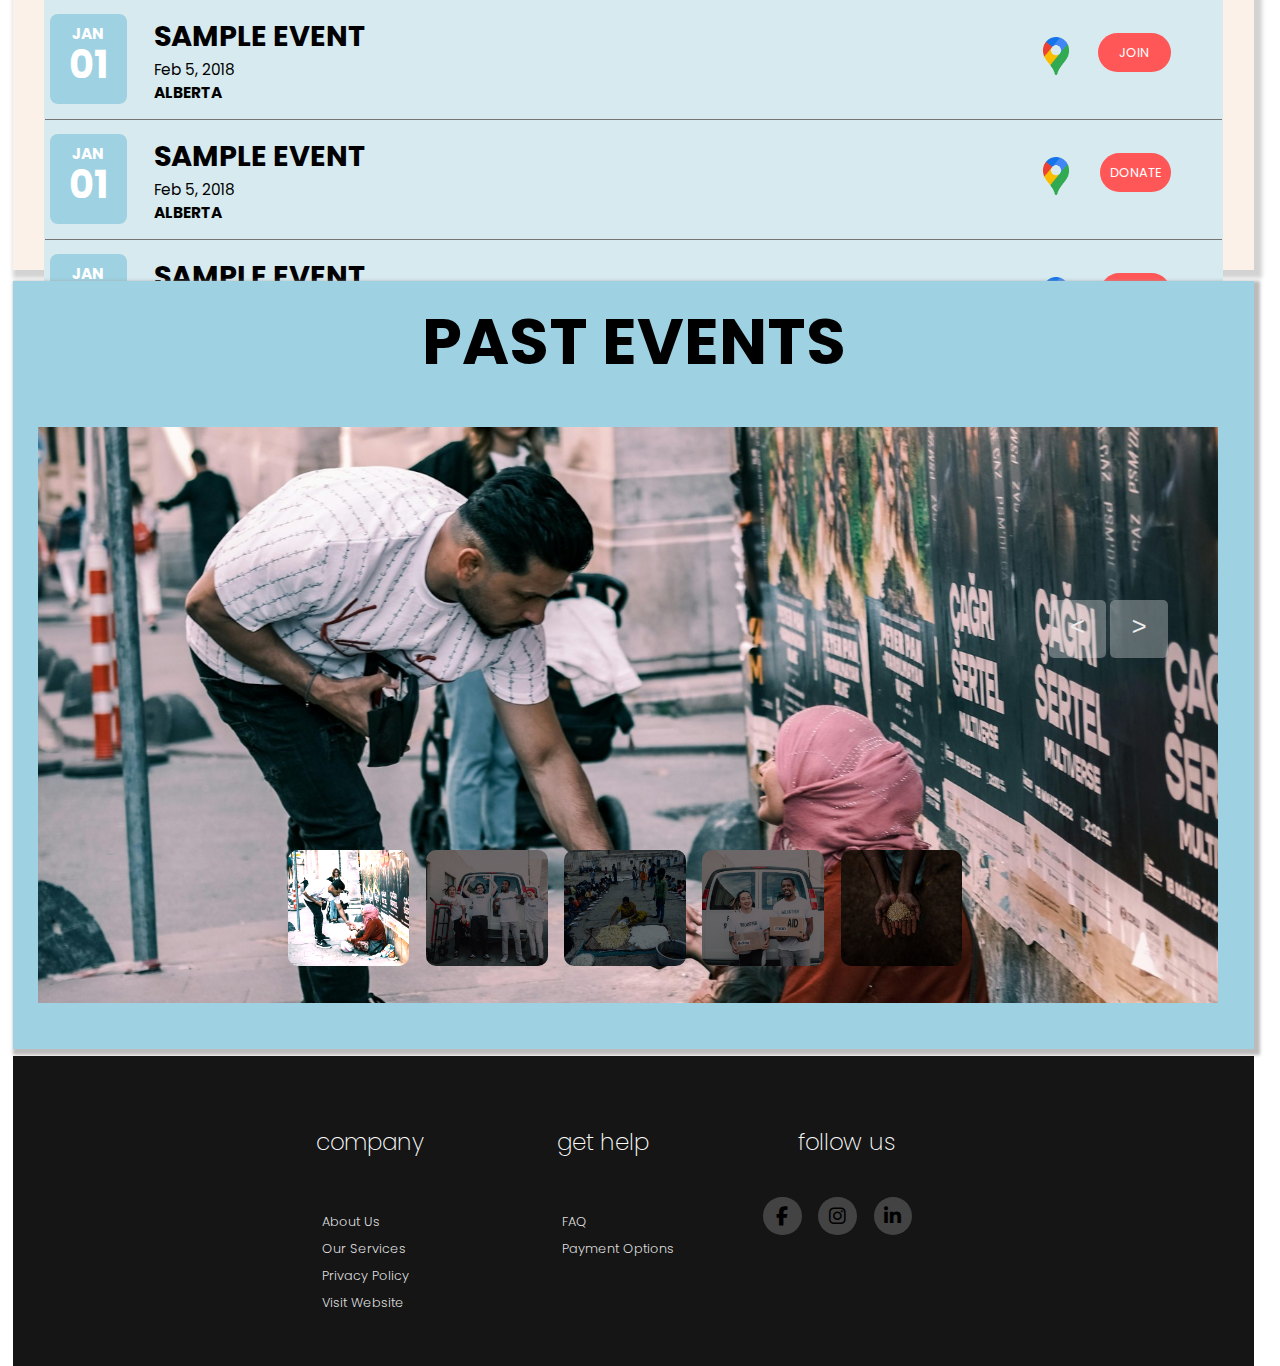
==== commit 65514eb6: "Update index.html" ====
--- a/index.html
+++ b/index.html
@@ -151,7 +151,7 @@
               </div>
                </a>
                <div >
-                <a id="maps" href="maps.html" target="_blank"><img src="/images/google_maps.png" style="height: 3vw; width: 2vw; position: absolute; bottom: 3.4vw; left:78vw" alt="maps"></a>
+                <a id="maps" href="maps.html" target="_blank"><img src="./images/google_maps.png" style="height: 3vw; width: 2vw; position: absolute; bottom: 3.4vw; left:78vw" alt="maps"></a>
                 <button class="buttons join">JOIN</button>
                </div>
             </li>
@@ -170,7 +170,7 @@
               </div>
                </a>
                <div >
-                <a id="maps" href="maps.html" target="_blank"><img src="/images/google_maps.png" style="height: 3vw; width: 2vw; position: absolute; bottom: 3.4vw; left:78vw" alt="maps"></a>
+                <a id="maps" href="maps.html" target="_blank"><img src="./images/google_maps.png" style="height: 3vw; width: 2vw; position: absolute; bottom: 3.4vw; left:78vw" alt="maps"></a>
                 <button class="donate buttons">DONATE</button>
                </div>
                </li>
@@ -189,7 +189,7 @@
               </div>
                </a>
                <div >
-                <a id="maps" href="maps.html" target="_blank"><img src="/images/google_maps.png" style="height: 3vw; width: 2vw; position: absolute; bottom: 3.4vw; left:78vw" alt="maps"></a>
+                <a id="maps" href="maps.html" target="_blank"><img src="./images/google_maps.png" style="height: 3vw; width: 2vw; position: absolute; bottom: 3.4vw; left:78vw" alt="maps"></a>
                 <button class="donate buttons">DONATE</button>
                </div>
             </li> 
--- a/style.css
+++ b/style.css
@@ -14,7 +14,7 @@
     padding: 0;
     overflow-x: hidden;
    color:black;
-   /* background-color: #DDD; */
+
 }
 *::selection{
   background-color: #9ED1E1;
@@ -24,6 +24,23 @@
 }
 .top-bar{
   visibility: hidden;
+}
+#profile{
+  display: flex;
+  align-items: center;
+  height:0vw;
+}
+#profile p{
+  padding: 0;
+  margin-left:2vw ;
+  font-size:1.2vw;
+  width: 10vw;
+}
+#profile img{
+  padding: 0;
+  width:3vw;
+  height:3vw;
+  border-radius: 50%;
 }
 .nav{
     display: flex;
@@ -34,10 +51,54 @@
     align-items: center;
     justify-content: space-evenly;
 }
-.nav li{
-  padding-left: 1.3vw;
-  padding-right: 1.3vw;
-}
+.nav li {
+  display: flex;
+  align-items: center;
+  gap: 1vw;
+}
+.nav li {
+  padding: 10px 20px;
+  border: 1px solid #0000003c;
+  border-radius: 50px;
+  font-weight: 500;
+  color: #000000bb;
+  transition: all ease 0.4s;
+  position: relative;
+  font-size: 18px;
+  overflow: hidden;
+}
+
+.nav li::after {
+  content: "";
+  position: absolute;
+  height: 100%;
+  width: 100%;
+  background-color: #ff5757;
+  left: 0;
+  bottom: -100%;
+  border-radius: 50%;
+  transition: all ease 0.4s;
+}
+
+.nav li:hover::after {
+  bottom: 0;
+  border-radius: 0;
+}
+
+.nav li a {
+  color: #000000bb;
+  text-decoration: none;
+  position: relative;
+  z-index: 9;
+}
+
+.nav li:hover a {
+  color: #fff;
+}
+.nav li + li {
+  margin-left: 1vw; 
+}
+
 .navigation{
   background-color: rgb(241, 239, 239);
   height:30vh;
@@ -45,19 +106,13 @@
   width: 100%;
   z-index: 99;
 }
-.nav a:hover{
-  color: #FF5757;
-}
 #register{
-    background-color:#FF5757;
-    width:8vw;
-    padding: 0.4rem;
-    color:white;
-    font-size: 1.2vw;
-    border: none;
-    border-radius: 20px;
-    box-shadow: 2px 2px 2px 2px rgba(206, 204, 204, 0.823);
-}
+  border-width: 0;
+  padding:0;
+  text-align: left;
+}
+
+
 /* Imported styles */
 @import "https://maxcdn.bootstrapcdn.com/font-awesome/4.7.0/css/font-awesome.min.css";
 
@@ -83,7 +138,7 @@
   align-items: center;
   flex-wrap: wrap;
   width: 100%;
-  z-index: 1000; /* Ensure a high z-index */
+  z-index: 1000; 
 }
 .top-bar__nav-toggle {
   margin: 0px 10px 8px 0px;
@@ -140,7 +195,7 @@
   font-size: 35px;
 }
 .top-bar__nav {
-  /* Example adjustment */
+ 
   position: absolute;
   top: 100%; /* Position below the top-bar */
   left: 0;
@@ -195,7 +250,7 @@
 .top-bar__nav-list a:hover {
   transform: scale(1.2);
   filter: brightness(140%);
-  border-bottom: 2px solid var(--tbv-color);
+  border-bottom: 2px solid #FF5757;
 }
 
 /* Hamburger menu styles */
@@ -262,6 +317,12 @@
   width:13vw;
   left:1vw;
 }
+
+#maps:hover{
+  opacity: 1;
+
+}
+
 /* Slideshow container */
 #slideshow-container {
   width: 98vw;
@@ -333,9 +394,29 @@
   position: relative;
   left:4vw;
 }
-#register a:hover{
-  color:#DDD;
-}
+/* the popping animation for main elemnts of main page */
+
+.about h1 {
+  transition: transform 0.3s ease-in-out;
+}
+
+.about h1:hover {
+  transform: scale(1.1);
+}
+
+.vision h1 {
+  transition: transform 0.3s ease-in-out;
+}
+
+.vision h1:hover {
+  transform: scale(1.1);
+}
+
+
+/* end of the popping animation for main elemnts of main page */
+
+
+
 @keyframes fade {
   from {opacity: .4}
   to {opacity: 1}
@@ -416,17 +497,22 @@
     position: relative;
     padding: 2vw;
 }
-#vision-holder{
-  background-color: #f9f7f7c1; 
+#vision-holder {
+  background-color: #f9f7f7c1;
   box-shadow: 4px 4px 4px 4px #9d9c9c75;
   margin: 2vw;
   display: flex;
   width: 22vw;
-  flex-direction:column;
-}
-#vision-holder:hover{
-  scale:1.03;
-}
+  flex-direction: column;
+  transition: transform 0.3s ease, box-shadow 0.3s ease; /* Added box-shadow to the transition property */
+}
+
+#vision-holder:hover {
+  transform: scale(1.03);
+  box-shadow: 8px 8px 8px 8px #9d9c9c75; /* Add the desired box shadow on hover */
+}
+
+
 .vision h4{
   font-size: 1.8vw;
   position: relative;
@@ -446,6 +532,7 @@
   left: -4vw;
   width:20vw;
 }
+
 .work{
   position: relative;
   top:7vh;
@@ -460,17 +547,21 @@
   justify-content: center;
 }
 
-#work-holder{
-width:20vw;
-position: relative;
-left:2vw;
-margin: 2vw;
-background-color: #9ED1E1;
-box-shadow: 4px 4px 4px 4px #9d9c9c75;
-}
-#work-holder:hover{
-  scale: 1.02;
-}
+#work-holder {
+  background-color: #f9f7f7c1;
+  box-shadow: 4px 4px 4px 4px #9d9c9c75;
+  margin: 2vw;
+  display: flex;
+  width: 22vw;
+  flex-direction: column;
+  transition: transform 0.3s ease, box-shadow 0.3s ease; /* Added box-shadow to the transition property */
+}
+
+#work-holder:hover {
+  transform: scale(1.03);
+  box-shadow: 8px 8px 8px 8px #9d9c9c75; /* Add the desired box shadow on hover */
+}
+
 .works img{
   width: 20vw;
 }
@@ -848,24 +939,42 @@
   padding: 0 1vw;
 }
 
+
 .footer-col h4 {
-  font-size: 1.3vw;
-  color: #FFF;
-  text-transform: capitalize;
-  margin-bottom: 3vw;
-  font-weight: 500;
-  position: relative;
+  position: relative;
+  overflow: hidden;
+  display: inline-block; 
+  color: #fff; 
+  font-weight: 200; 
+}
+
+.footer-col h4::before,
+.footer-col h4::after {
+  content: '';
+  position: absolute;
+  width: 100%;
+  height: 2px;
+  background-color: #ff5757; 
+  bottom: 0;
+  transform-origin: bottom;
+  transform: scaleX(0);
+  transition: transform 0.3s ease;
 }
 
 .footer-col h4::before {
-  content: "";
-  position: absolute;
   left: 0;
-  bottom: -0.6vw;
-  background-color:#FF5757;
-  width: 4vw;
-  height: 2px;
-}
+}
+
+.footer-col h4::after {
+  right: 0;
+}
+
+.footer-col h4:hover::before,
+.footer-col h4:hover::after {
+  transform-origin: bottom;
+  transform: scaleX(1);
+}
+
 
 .footer-col ul li:not(:last-child) {
   margin-bottom: 0.7vw;
@@ -1294,6 +1403,9 @@
   .footer{
     top:6vh;
   }
+  .top-bar #register a:hover{
+    color:white;
+  }
   .top-bar #register{
     padding-right:2vw ;
     width: 14vw;
@@ -1306,6 +1418,7 @@
     height: 16vw !important;
   }
   .top-bar #register{
+  
     width: 24vw;
     
   }
@@ -1315,9 +1428,7 @@
   a .top-bar .logo{
    width: 50vw;
   }
-  .top-bar__nav-toggle span {
-    /* Adjust the margin-right value to reduce the distance between span tags */
-  }
+ 
 }
 @media (max-width: 415px){
 .work{
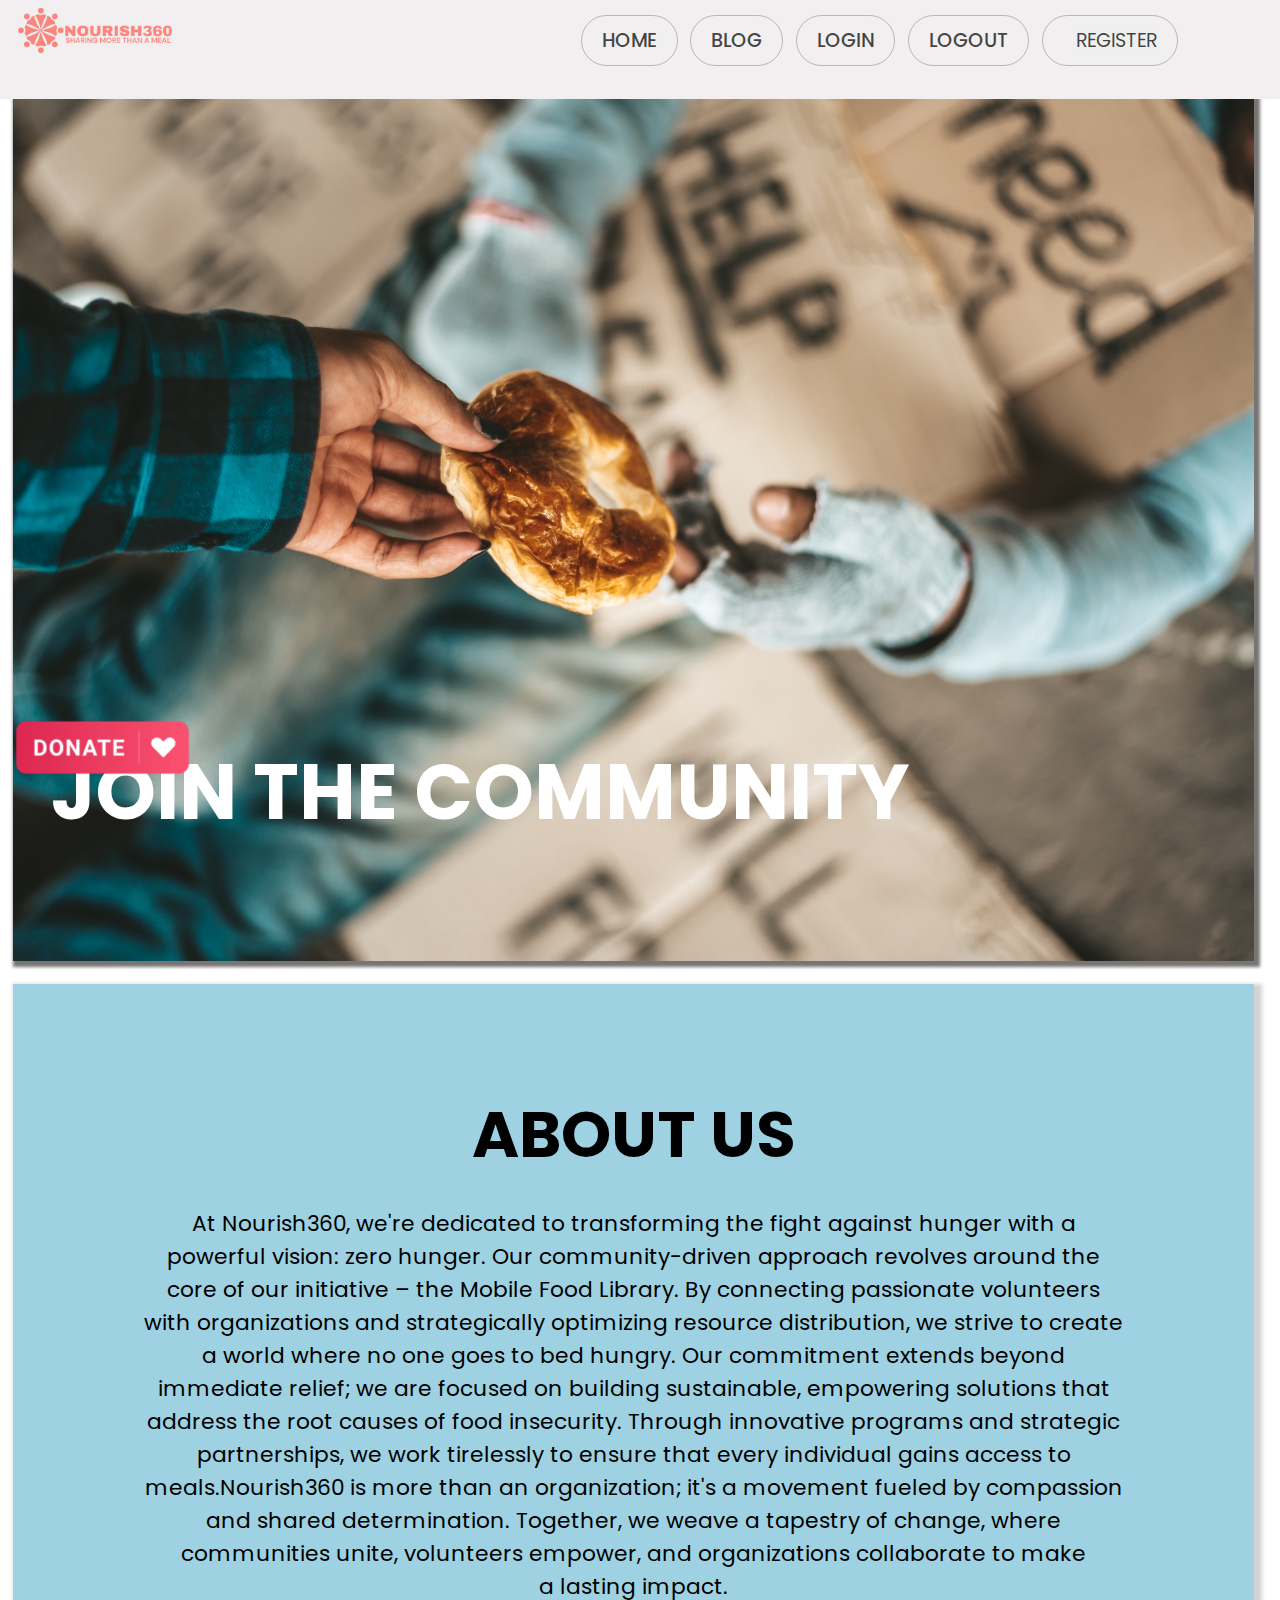
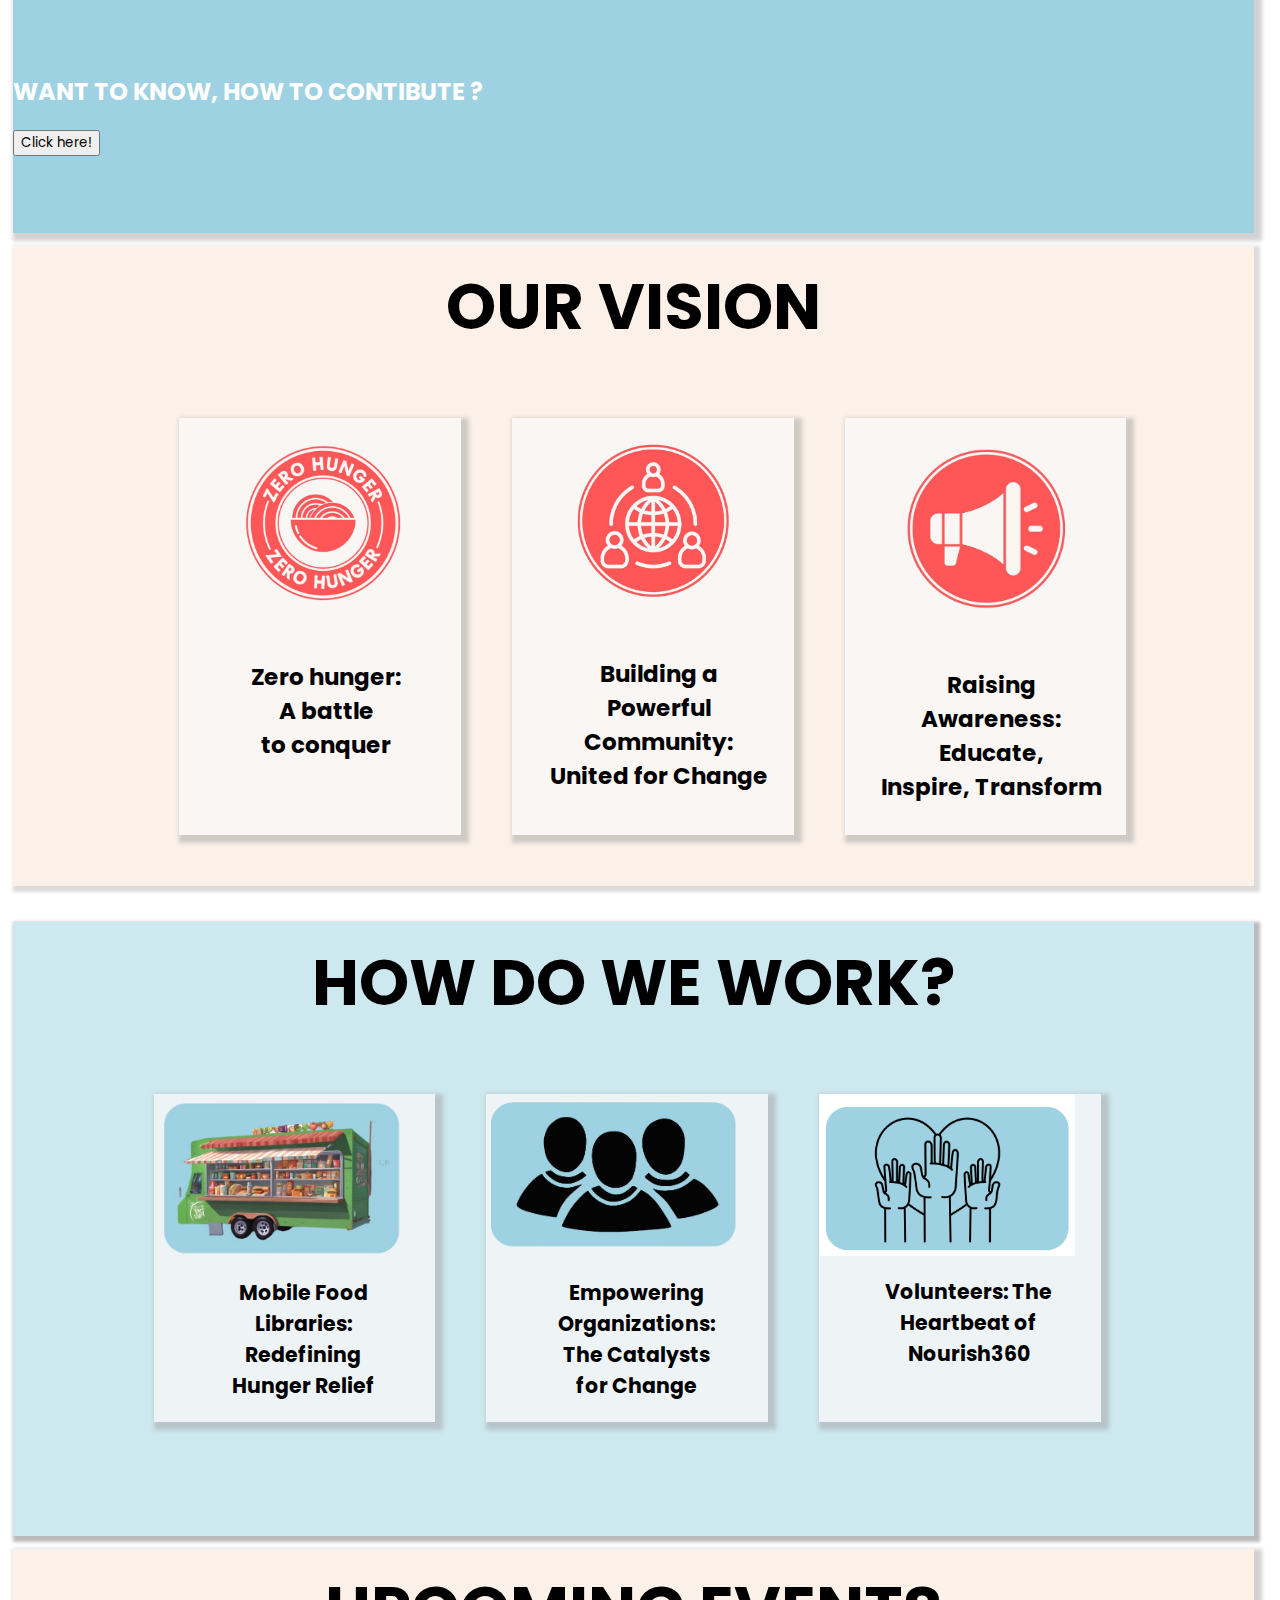
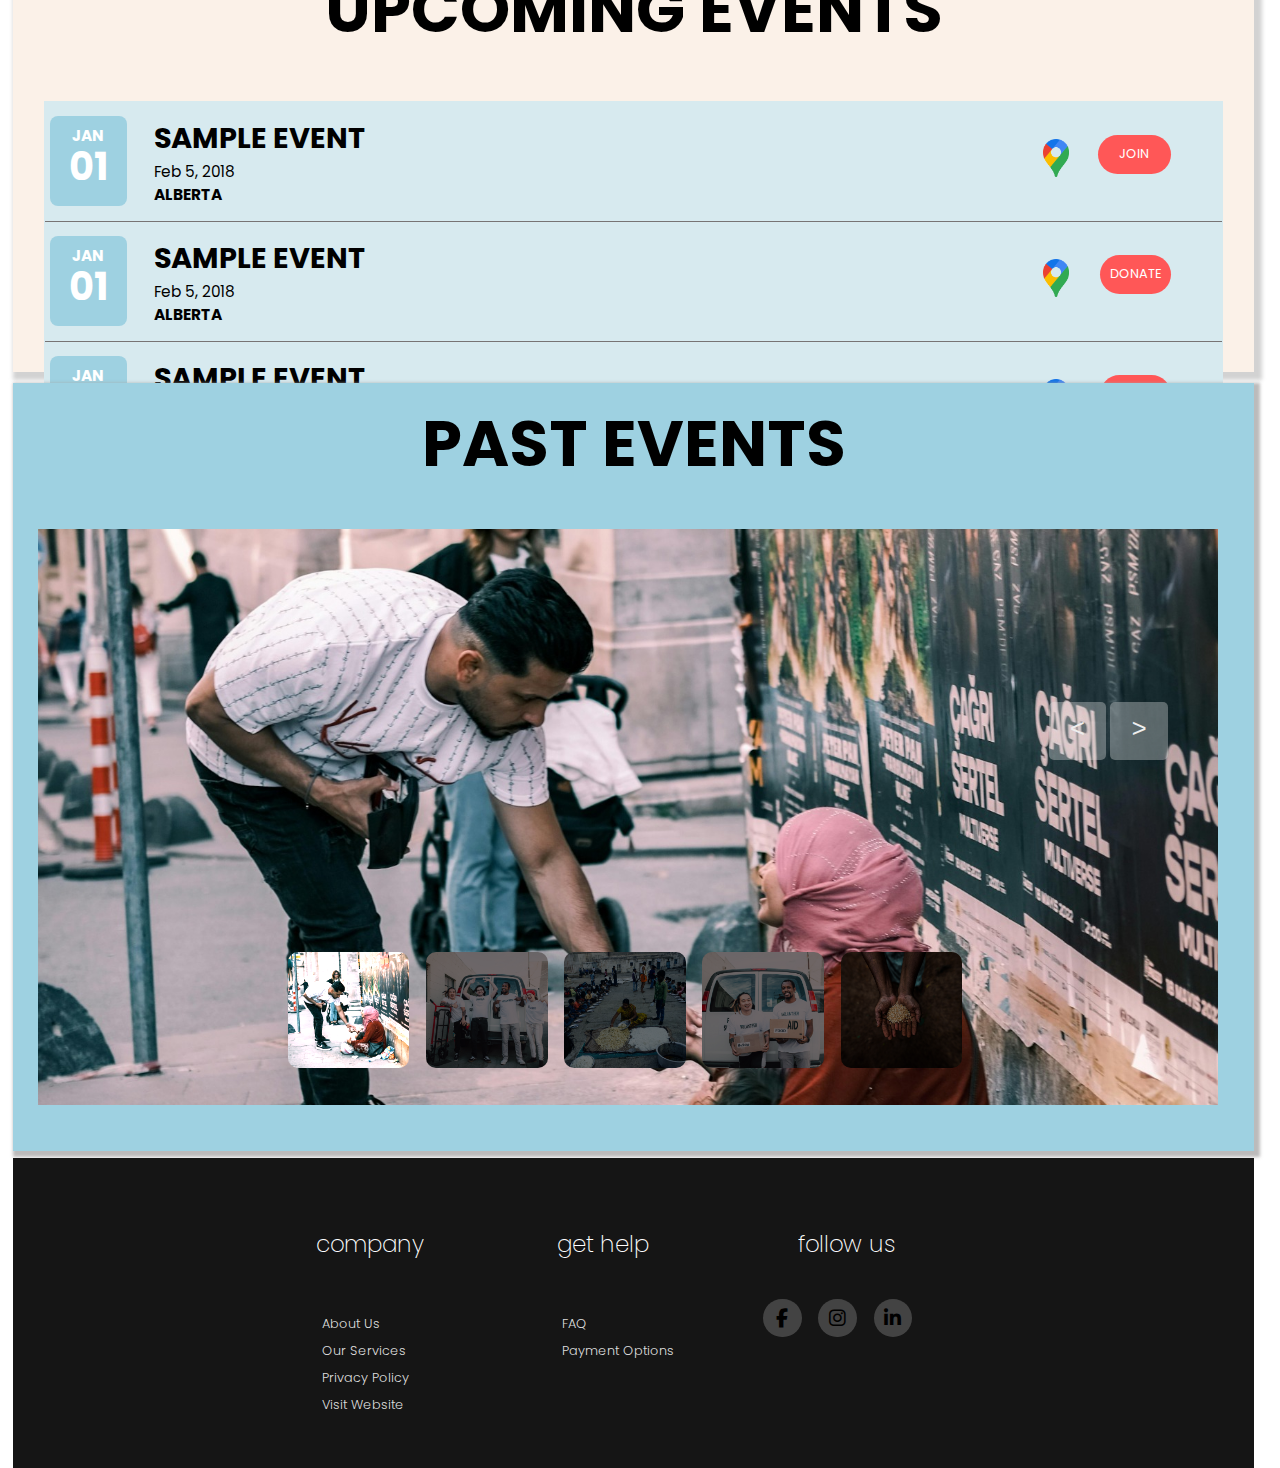
==== commit b08c2439: "Update index.html" ====
--- a/index.html
+++ b/index.html
@@ -40,7 +40,7 @@
         </div>
         <nav class="top-bar__nav collapsed" id="top-bar__nav">
           <ul class="top-bar__nav-list ">
-            <li><a href="#">HOME</a></li>
+            <li><a href="task.html">HOME</a></li>
             <li><a href="#">ABOUT US</a></li>
             <li><a href="#">CONTACT US</a></li>
             <li><a href="blog.html">BLOG</a></li>
@@ -105,7 +105,10 @@
         <h1 class="h1">ABOUT US</h1>
         <div class="about-para">
           At Nourish360, we're dedicated to transforming the fight against hunger with a powerful vision: zero hunger. Our community-driven approach revolves around the core of our initiative – the Mobile Food Library. By connecting passionate volunteers with organizations and strategically optimizing resource distribution, we strive to create a world where no one goes to bed hungry. Our commitment extends beyond immediate relief; we are focused on building sustainable, empowering solutions that address the root causes of food insecurity. Through innovative programs and strategic partnerships, we work tirelessly to ensure that every individual gains access to meals.Nourish360 is more than an organization; it's a movement fueled by compassion and shared determination. Together, we weave a tapestry of change, where communities unite, volunteers empower, and organizations collaborate to make a lasting impact.</div>
-    </div>
+          <div class="contribute"><h2>WANT TO KNOW, HOW TO CONTIBUTE ?</h2></div>
+          <button class="task"><a href="https://taskrecommendation-nsxsq9zcb4p782ieggq6cp.streamlit.app/">Click here!</a></button>
+        </div>
+  
     <div class="vision">
         <h1 class="h1">OUR VISION</h1>
         <div class="visions">
@@ -151,7 +154,7 @@
               </div>
                </a>
                <div >
-                <a id="maps" href="maps.html" target="_blank"><img src="./images/google_maps.png" style="height: 3vw; width: 2vw; position: absolute; bottom: 3.4vw; left:78vw" alt="maps"></a>
+                <a id="maps" href="maps.html" target="_blank"><img src="/images/google_maps.png" style="height: 3vw; width: 2vw; position: absolute; bottom: 3.4vw; left:78vw" alt="maps"></a>
                 <button class="buttons join">JOIN</button>
                </div>
             </li>
@@ -170,7 +173,7 @@
               </div>
                </a>
                <div >
-                <a id="maps" href="maps.html" target="_blank"><img src="./images/google_maps.png" style="height: 3vw; width: 2vw; position: absolute; bottom: 3.4vw; left:78vw" alt="maps"></a>
+                <a id="maps" href="maps.html" target="_blank"><img src="/images/google_maps.png" style="height: 3vw; width: 2vw; position: absolute; bottom: 3.4vw; left:78vw" alt="maps"></a>
                 <button class="donate buttons">DONATE</button>
                </div>
                </li>
@@ -189,7 +192,7 @@
               </div>
                </a>
                <div >
-                <a id="maps" href="maps.html" target="_blank"><img src="./images/google_maps.png" style="height: 3vw; width: 2vw; position: absolute; bottom: 3.4vw; left:78vw" alt="maps"></a>
+                <a id="maps" href="maps.html" target="_blank"><img src="/images/google_maps.png" style="height: 3vw; width: 2vw; position: absolute; bottom: 3.4vw; left:78vw" alt="maps"></a>
                 <button class="donate buttons">DONATE</button>
                </div>
             </li> 
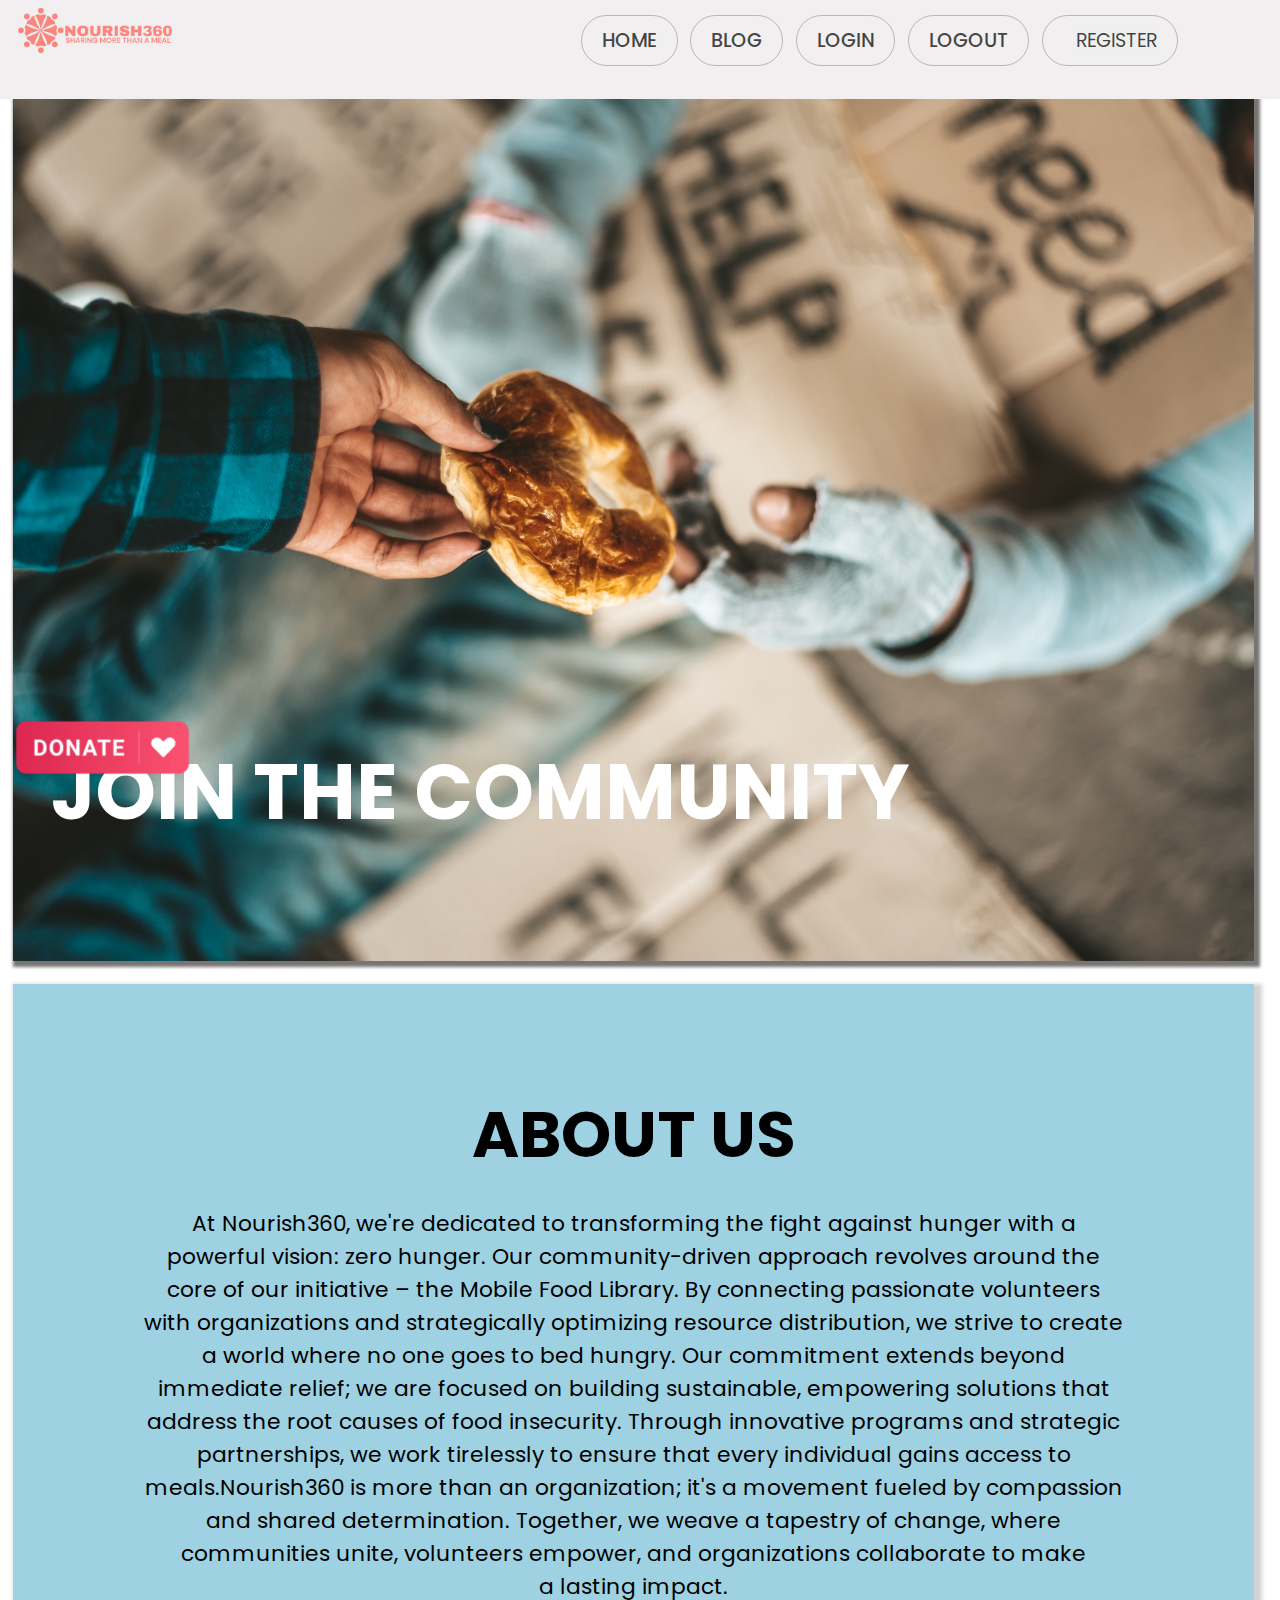
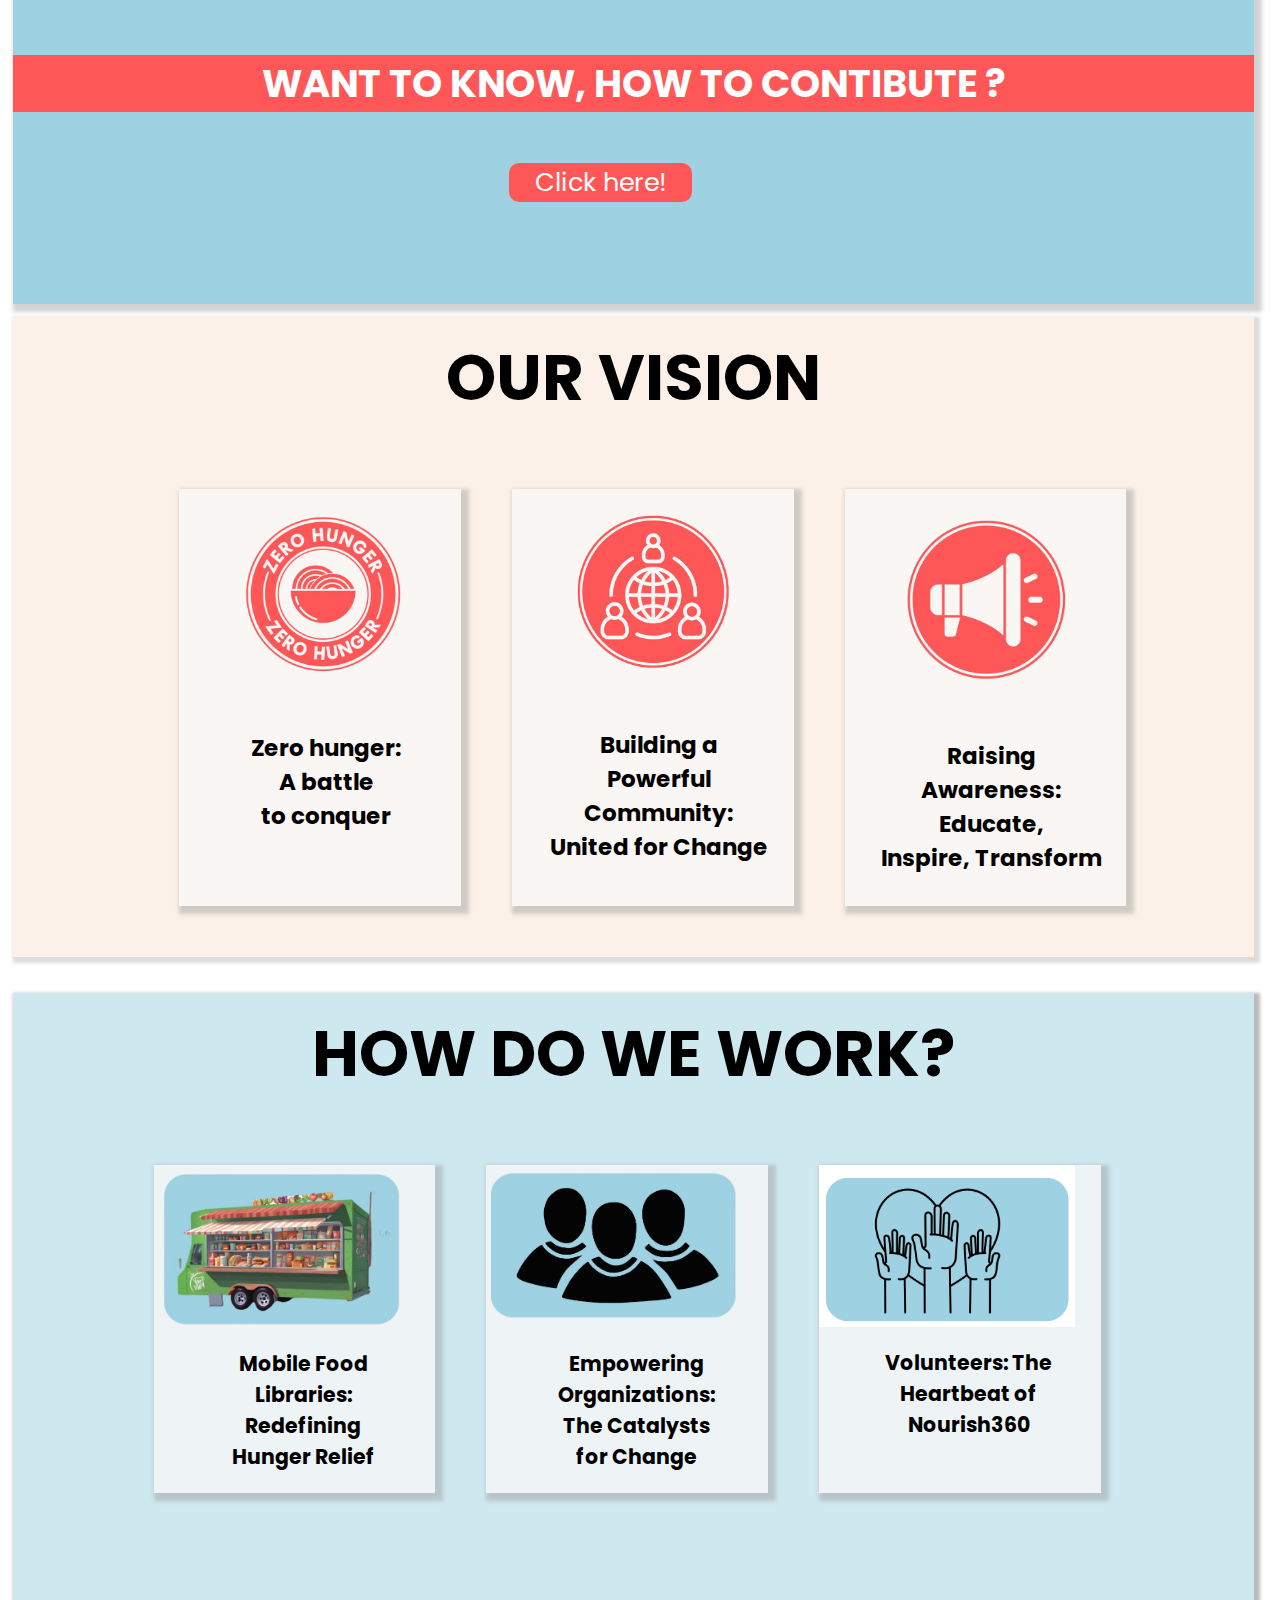
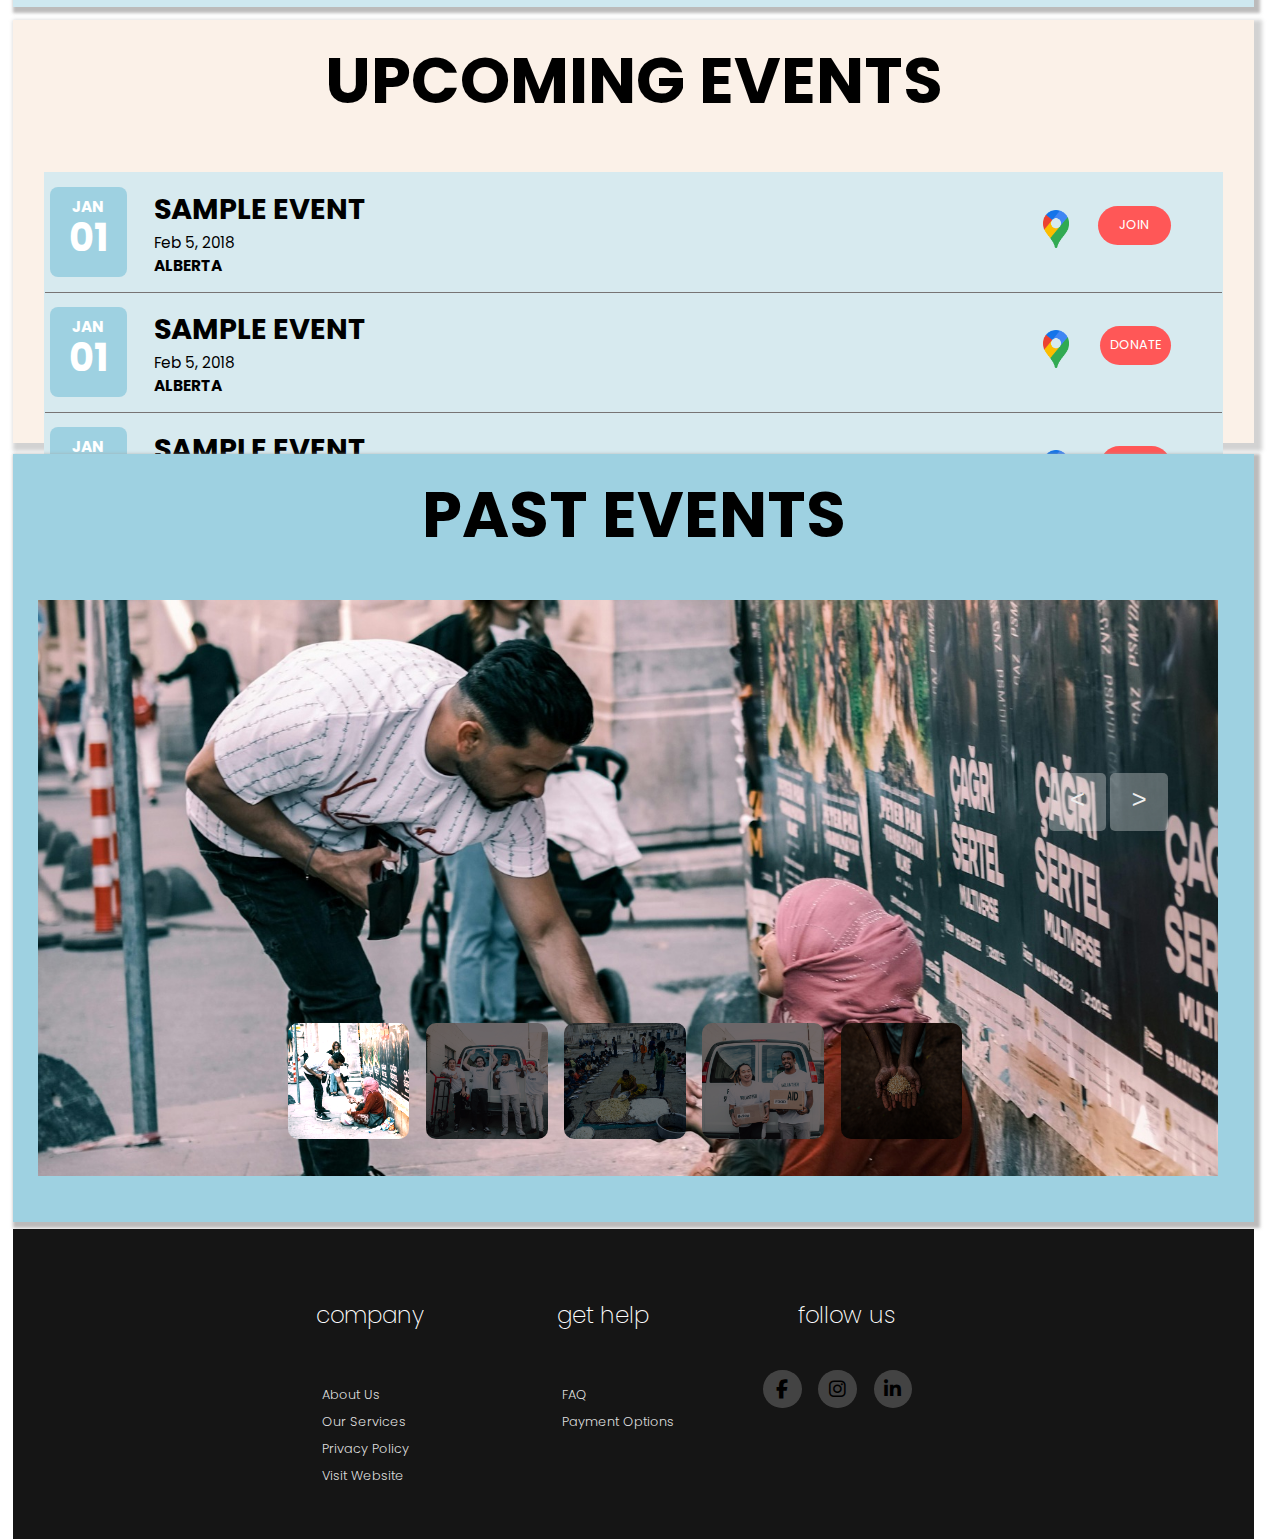
==== commit 6715e358: "Update index.html" ====
--- a/index.html
+++ b/index.html
@@ -106,7 +106,7 @@
         <div class="about-para">
           At Nourish360, we're dedicated to transforming the fight against hunger with a powerful vision: zero hunger. Our community-driven approach revolves around the core of our initiative – the Mobile Food Library. By connecting passionate volunteers with organizations and strategically optimizing resource distribution, we strive to create a world where no one goes to bed hungry. Our commitment extends beyond immediate relief; we are focused on building sustainable, empowering solutions that address the root causes of food insecurity. Through innovative programs and strategic partnerships, we work tirelessly to ensure that every individual gains access to meals.Nourish360 is more than an organization; it's a movement fueled by compassion and shared determination. Together, we weave a tapestry of change, where communities unite, volunteers empower, and organizations collaborate to make a lasting impact.</div>
           <div class="contribute"><h2>WANT TO KNOW, HOW TO CONTIBUTE ?</h2></div>
-          <button class="task"><a href="https://taskrecommendation-nsxsq9zcb4p782ieggq6cp.streamlit.app/">Click here!</a></button>
+          <button class="task"><a href="https://taskrecommendation-nsxsq9zcb4p782ieggq6cp.streamlit.app/" target="_blank">Click here!</a></button>
         </div>
   
     <div class="vision">
@@ -154,7 +154,7 @@
               </div>
                </a>
                <div >
-                <a id="maps" href="maps.html" target="_blank"><img src="/images/google_maps.png" style="height: 3vw; width: 2vw; position: absolute; bottom: 3.4vw; left:78vw" alt="maps"></a>
+                <a id="maps" href="maps.html" target="_blank"><img src="./images/google_maps.png" style="height: 3vw; width: 2vw; position: absolute; bottom: 3.4vw; left:78vw" alt="maps"></a>
                 <button class="buttons join">JOIN</button>
                </div>
             </li>
@@ -173,7 +173,7 @@
               </div>
                </a>
                <div >
-                <a id="maps" href="maps.html" target="_blank"><img src="/images/google_maps.png" style="height: 3vw; width: 2vw; position: absolute; bottom: 3.4vw; left:78vw" alt="maps"></a>
+                <a id="maps" href="maps.html" target="_blank"><img src="./images/google_maps.png" style="height: 3vw; width: 2vw; position: absolute; bottom: 3.4vw; left:78vw" alt="maps"></a>
                 <button class="donate buttons">DONATE</button>
                </div>
                </li>
@@ -192,7 +192,7 @@
               </div>
                </a>
                <div >
-                <a id="maps" href="maps.html" target="_blank"><img src="/images/google_maps.png" style="height: 3vw; width: 2vw; position: absolute; bottom: 3.4vw; left:78vw" alt="maps"></a>
+                <a id="maps" href="maps.html" target="_blank"><img src="./images/google_maps.png" style="height: 3vw; width: 2vw; position: absolute; bottom: 3.4vw; left:78vw" alt="maps"></a>
                 <button class="donate buttons">DONATE</button>
                </div>
             </li> 
--- a/style.css
+++ b/style.css
@@ -330,6 +330,35 @@
   overflow: hidden;
   margin: auto;
 
+}
+.contribute{
+ width: 100%;
+text-align: center;
+margin: 0;
+padding: 0;
+font-size: 2vw;
+background-color: #ff5757;
+}
+.contribute h2{
+  margin: 0;
+}
+.task{
+  font-size: 2vw;
+  border: none;
+  position: relative;
+  left:40%;
+  margin-top: 4vw;
+  margin-bottom: 2vw;
+  border-radius: 10px;
+  padding: 0 2vw 0 2vw;
+  background-color: #ff5757;
+  color: #fff;
+}
+.task a{
+  color: white;
+}
+.task:hover{
+  transform: scale(1.1);
 }
 .mySlides img{
   height: 100vh;
